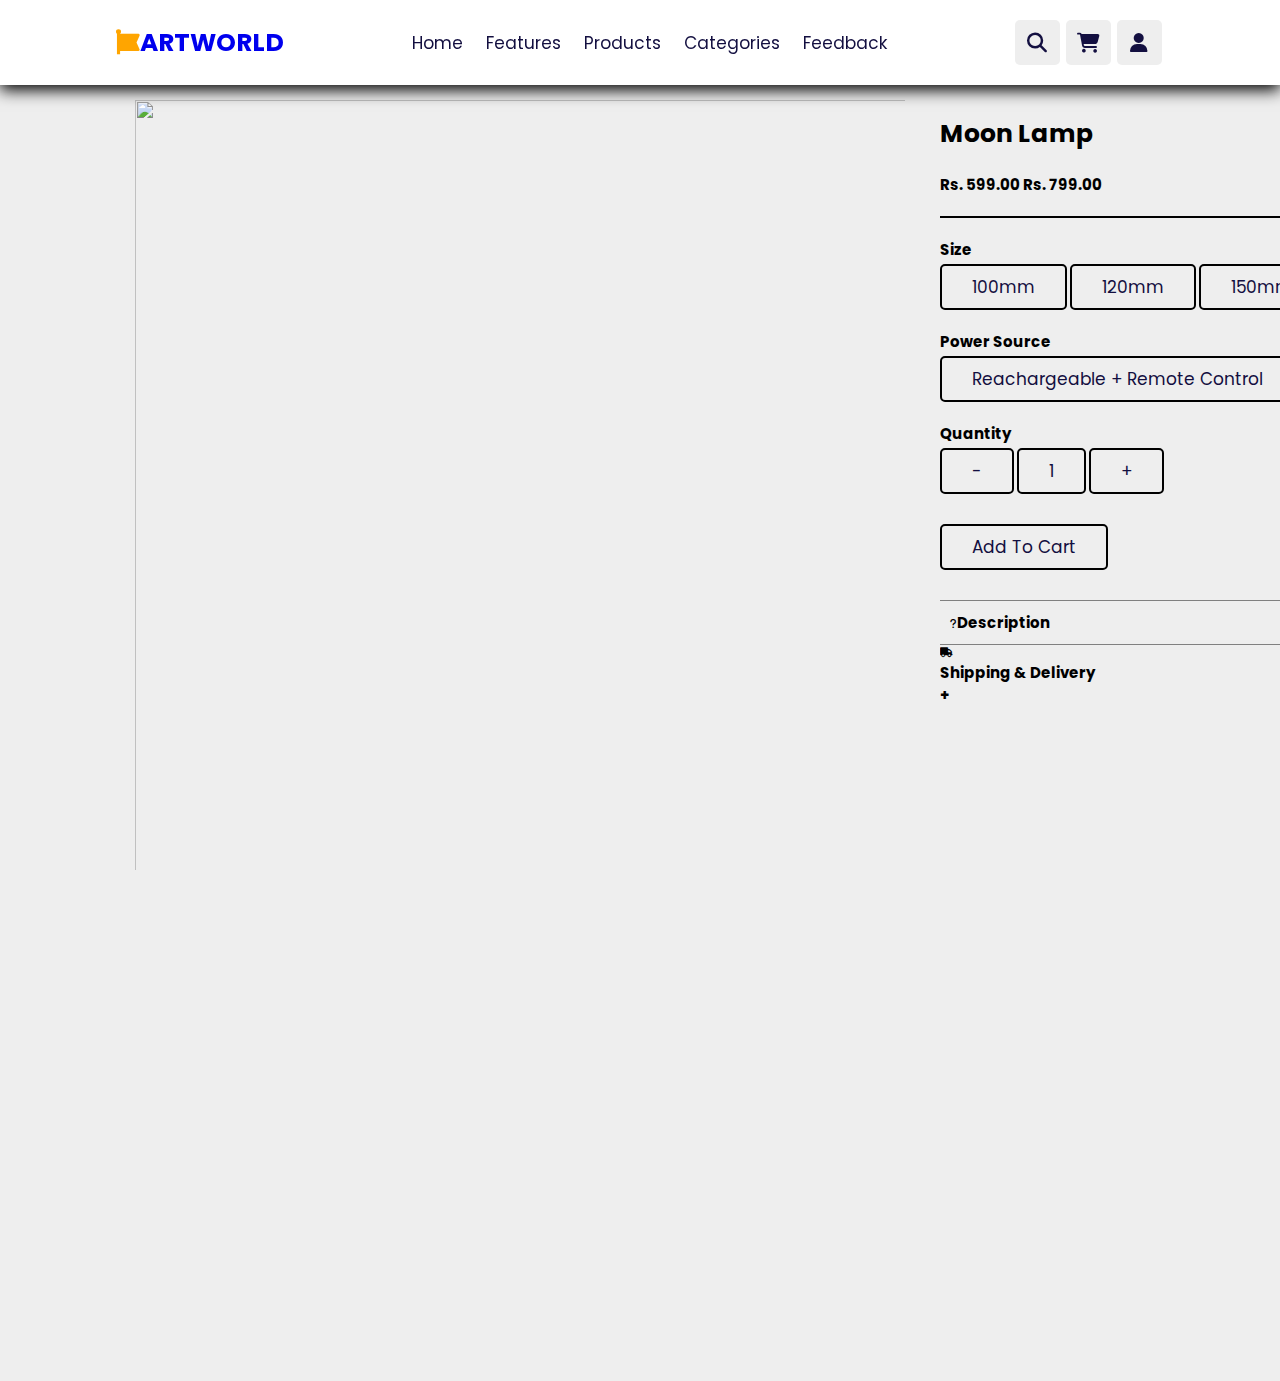
==== readMore.html @ 491983cc "update" ====
<!DOCTYPE html>
<html lang="en">

<head>
    <meta charset="UTF-8">
    <meta name="viewport" content="width=device-width, initial-scale=1.0">
    <link rel="stylesheet" href="//cdnjs.cloudflare.com/ajax/libs/font-awesome/6.5.2/css/all.min.css">
    <link rel="stylesheet" href="https://cdn.jsdelivr.net/npm/swiper@11/swiper-bundle.min.css" />
    <link rel="stylesheet" href="style.css">
    <link rel="stylesheet" href="readMore.css">
    <link rel="icon" href="./assets/artworld.png">
    <title>ArtWorld</title>
</head>

<body>
    <!-- header section -->
    <header class="header">
        <a href="#" class="logo"><i class="fa-solid fa-font-awesome"></i>ARTWORLD</a>

        <nav class="navbar">
            <a href="./index.html">Home</a>
            <a href="#features">Features</a>
            <a href="#products">Products</a>
            <a href="#categories">Categories</a>
            <a href="#feedback">Feedback</a>
        </nav>

        <div class="icons">
            <div class="fa fa-bars" id="menu-btn"></div>
            <div class="fa fa-search" id="search-btn"></div>
            <div class="fa fa-shopping-cart" id="cart-btn"></div>
            <div class="fa fa-user" id="login-btn"></div>
        </div>

        <form action="" class="search-form">
            <input type="search" id="search-box" placeholder="search here">
            <label for="search-box" class="fa fa-search"></label>
        </form>

        <div class="shopping-cart">
            <div class="box">
                <i class="fa fa-trash"></i>
                <img src="./assets/new22.png" alt="">
                <div class="content">
                    <h3>Lamp</h3>
                    <span class="price">1100rs</span>
                    <span class="quantity">Qty : 1</span>
                </div>
            </div>

            <div class="box">
                <i class="fa fa-trash"></i>
                <img src="./assets/new33.png" alt="">
                <div class="content">
                    <h3>Lamp</h3>
                    <span class="price">1100rs</span>
                    <span class="quantity">Qty : 1</span>
                </div>
            </div>

            <div class="box">
                <i class="fa fa-trash"></i>
                <img src="./assets/new44.png" alt="">
                <div class="content">
                    <h3>Lamp</h3>
                    <span class="price">1100rs</span>
                    <span class="quantity">Qty : 1</span>
                </div>
            </div>

            <div class="total"> total : 3434rs </div>
            <a href="#" class="btn">Cheakout</a>
        </div>

        <form action="#" class="login-form">
            <h3>Login Now</h3>
            <input type="text" placeholder="your email" class="box">
            <input type="password" placeholder="your password" class="box">

            <p>Forget your password? <a href="#">Click Here</a></p>
            <p>Don't Have An Account? <a href="#">Create Now</a></p>

            <input type="submit" value="Login Now" class="btn">
        </form>

    </header>

    <!-- detail section -->

    <div class="container">
        <div class="image-container">
            <div class="images">
                <img src="./assets/feature1.png" alt="">
                <img src="./assets/readmoreImages/lamp.png" alt="">
                <img src="./assets/readmoreImages/image2.png" alt="">
                <img src="./assets/readmoreImages/image3.png" alt="">
            </div>
        </div>

        <div class="detail">

            <h1 class="title">Moon Lamp</h1>

            <div class="price">
                <h2>Rs. 599.00 <span>Rs. 799.00</span></h2>
            </div>
            
            <hr style="border: 1px solid black; margin-bottom: 2rem">

            <div class="size">
                <h2>Size</h2>
                <a href="#" class="btn">100mm</a>
                <a href="#" class="btn">120mm</a>
                <a href="#" class="btn">150mm</a>
            </div>

            <div class="power">
                <h2>Power Source</h2>
                <a href="#" class="btn">Reachargeable + Remote Control</a>
            </div>

            <div class="quantity">
                <h2>Quantity</h2>
                <a href="#" class="btn">-</a>
                <a href="#" class="btn">1</a>
                <a href="#" class="btn">+</a>
            </div>

            <a href="#" class="btn">Add to Cart</a>

            <div class="dis">
                <div class="description">
                    <div><i class="fa-solid fa-question"></i> <h2>Description</h2></div>
                     <h2>+</h2>
                </div>
                <div class="Shipping">
                    <div><i class="fa-solid fa-truck"></i> <h2>Shipping & Delivery</h2></div>
                    <h2>+</h2>
                </div>
            </div>

        </div>
    </div>
</body>
---- style.css ----
@import url("https://fonts.googleapis.com/css2?family=Poppins:wght@300;400;500;600&display=swap");

:root{
    --green: orangered;
    --black: #130f40;
    --light-color: #666;

    --box-shadow: 0 .5rem 1.5rem rgba(0,0,0.1);
    --outline: .1rem solid rgba(0,0,0.1);
}

*{
    font-family: "Poppins", sans-serif;
    margin: 0;
    padding: 0;
    box-sizing: border-box;
    outline: none;
    border: none;
    text-decoration: none;
    text-transform: capitalize;
    transition: all .2s linear;
}

html{
    font-size: 62.5%;
    overflow: auto;
    overflow-x: hidden;
    scroll-behavior: smooth;
    scroll-padding-top: 7rem;

}

body{
    background: #eee;
}

.btn{
    border: 2px solid black;
    margin-top: 1rem;
    display: inline-block;
    padding: .8rem 3rem;
    font-size: 1.7rem;
    border-radius: .5rem;
    color: var(--black);
    cursor: pointer;
    background: none;
}

.btn:hover{
    background: var(--green);
    color: white;
}

.header{
    position: sticky;
    top: 0;
    left: 0;
    right: 0;
    z-index: 1000;
    display: flex;
    align-items: center;
    justify-content: space-between;
    padding: 2rem 9%;
    background: #fff;
    box-shadow: var(--box-shadow);
}

.header .logo{
    font-size: 2.5rem;
    font-weight: bolder;
}

.header .logo i{
    color: orange;
}


.header .navbar a{
    font-size: 1.7rem;
    margin: 0 1rem;
    color: var(--black);
}

.header .navbar a:hover{
    color: var(--green);
}

.header .icons div{
    background: #eee;
    color: var(--black);
    height: 4.5rem;
    width: 4.5rem;
    line-height: 4.5rem;
    border-radius: .5rem;
    font-size: 2rem;
    margin-right: .3rem;
    text-align: center;
    transition: .3s;
}

.header .icons div:hover{
    background: var(--green);
    color: white;
    cursor: pointer;
}

#menu-btn{
    display: none;
}

.header .navbar:active{
    right: 2rem;
    transition: .4s linear;
}
.header .search-form{
    position: absolute;
    top: 110%;
    right: -110%;
    width: 50rem;
    height: 5rem;
    background: white;
    border-radius: .5rem;
    overflow: hidden;
    display: flex;
    align-items: center;
    box-shadow: var(--box-shadow);
}

.header .search-form.active{
    right: 2rem;
    transition: .4s linear;
}

.header .search-form input{
    height: 100%;
    width: 100%;
    background: none;
    text-transform: none;
    font-size: 1.6rem;
    color: var(--black);
    padding: 0 1.5rem;
}

.header .search-form label{
    font-size: 2.2rem;
    padding-right: 1.5rem;
    color: var(--black);
    cursor: pointer;
}

.header .search-form label:hover{
    color: var(--green);
}

.header .cart{
    border: 2px solid black;
    height: 20rem;
    width: 15rem;
    position: absolute;
    top: -120%;
    right: 2rem;
    background: white;
    border-radius: .5rem;
    box-shadow: var(--box-shadow);
}

.header .cart.active{
    top: 12%;
    transition: .4s linear;
}

.header .shopping-cart{
    /* height: 32rem; */
    width: 30rem;
    position: absolute;
    top: 110%;
    right: -110%;
    padding: 1rem;
    border-radius: .5rem;
    box-shadow: var(--box-shadow);
    background: white;
}

.header .shopping-cart.active{
    right: 2rem;
    transition: .4s linear;
}


.header .shopping-cart .box{
    display: flex;
    align-items: center;
    gap: 1rem;
    position: relative;
    margin: 1rem 0;
    padding: 1rem 0;
}

.header .shopping-cart .box img{
    height: 5rem;
}

.header .shopping-cart .box .fa-trash{
    font-size: 2rem;
    position: absolute;
    top: 45%;
    right: 2rem;
    cursor: pointer;
    color: var(--light-color);
    transform: translateY(-40%);
}

.header .shopping-cart .box .fa-trash:hover{
    color: var(--green);
}

.header .shopping-cart .box .content h3{
    color: var(--black);
    font-size: 1.7rem;
    padding-bottom: 1rem;
}


.header .shopping-cart .box .content span{
    color: var(--light-color);
    font-size: 1.6rem;
}

.header .shopping-cart .box .content .quantity{
    padding-left: 1rem;
}

.header .shopping-cart .total{
    font-size: 2.5rem;
    padding: 1rem 0;
    color: var(--black);
}

.header .shopping-cart .btn{
    display: block;
    text-align: center;
    margin: 1rem 0;
}

.login-form{
    width: 32rem;
    position: absolute;
    top: 110%;
    right: -110%;
    box-shadow: var(--box-shadow);
    padding: 2rem;
    border-radius: .5rem;
    background: #fff;
    text-align: center;
}

.login-form.active{
    right: 2rem;
    transition: .4s linear;
}

.login-form h3{
    font-size: 2.5rem;
    text-transform: uppercase;
    color: var(--black);
}

.login-form .box{
    width: 100%;
    margin: .7rem 0;
    background: #eee;
    border-radius: .5rem;
    padding: 1rem;
    font-size: 1.6rem;
    color: var(--black);
    text-transform: none;
}

.login-form p{
    font-size: 1.5rem;
    padding: .5rem 0;
    color: var(--light-color);
}

.login-form p a{
    color: var(--green);
    text-decoration: underline;
}


/* home section */

section{
    padding: 2rem 9%;
}

.home{
    /* margin-top: 15px; */
    display: flex;
    justify-content: center;
    background: url(./assets/banner.png) no-repeat;
    background-size: cover;
    background-position: center;
    padding-top: 17rem;
    padding-bottom: 10rem;
}

.home .content{
    text-align: center;
    width: 80rem;
}

.home .content h3{
    color: var(--black);
    font-size: 2.5rem;
}

.home .content p{
    font-size: 1.7rem;
    padding:  1rem 0;
    line-height: 1.8;
}

/* features section */

.heading{
    font-size: 3.5rem;
    text-align: center;
    padding-top: 2rem 0;
    padding-bottom: 3rem;
    color: var(--black);

}

.heading span{
    background: var(--green);
    color: #fff;
    display: inline-block;
    padding: .5rem 3rem;
    clip-path: polygon(100%0%, 93%50%, 100%99%, 0%100%, 7%50%, 0%0%);
}

.features .box-container{
     display: grid;
     grid-template-columns: repeat(auto-fit, minmax(30rem, 1fr));
     gap: 1.5rem;

}

.features .box-container .box{
    padding: 3rem 2rem;
    background: #fff;
    outline: var(--outline);
    outline-offset: -1rem;
    text-align: center;
    box-shadow: var(--box-shadow);
}

.features .box-container .box img{
    height: 200px;
    width: 200px;
}

.features .box-container .box:hover{
    box-shadow: 2px 2px 10px 4px var(--green);
    transform: scale(1.02);
}

.features .box-container .box h3{
    font-size: 2.5rem;
    line-height: 1.8rem;
    color: var(--black);
}

.features .box-container .box p{
    font-size: 1.5rem;
    line-height: 1.8rem;
    color: var(--light-color);
    padding: 1rem 0;
}


/* Product Section */

.products .product-slider{
    
    padding: 1rem;
}

.products .products-slider:first-child{
    margin-bottom: 2rem;
}

.products .product-slider .box{
    
    background: white;
    border-radius: .5rem;
    text-align: center;
    padding: 3rem 2rem;
    outline-offset: -1rem;
    outline: var(--outline);
    box-shadow: var(--box-shadow);
    transition: .2s linear;
}

.products .product-slider .box:hover{
    box-shadow: 2px 2px 10px 4px var(--green);
}

.products .product-slider .box img{
    height: 20rem;
}

.products .product-slider .box h1{
    font-size: 2.5rem;
    color: var(--black);
}

.products .product-slider .box .price{
    font-size: 2rem;
    color: var(--light-color);
    padding: .5rem 0;
}


/* Product Categories Section */

.heading{
    font-size: 3.5rem;
    text-align: center;
    padding-top: 2rem 0;
    padding-bottom: 3rem;
    color: var(--black);

}

.heading span{
    background: var(--green);
    color: #fff;
    display: inline-block;
    padding: .5rem 3rem;
    clip-path: polygon(100%0%, 93%50%, 100%99%, 0%100%, 7%50%, 0%0%);
}

.categories .box-container{
     display: grid;
     grid-template-columns: repeat(auto-fit, minmax(30rem, 1fr));
     gap: 1.5rem;

}

.categories .box-container .box{
    padding: 3rem 2rem;
    background: #fff;
    outline: var(--outline);
    outline-offset: -1rem;
    text-align: center;
    box-shadow: var(--box-shadow);
}

.categories .box-container .box img{
    height: 200px;
    width: 200px;
    padding: 2rem;
}

.categories .box-container .box:hover{
    box-shadow: 2px 2px 10px 4px var(--green);
    transform: scale(1.02);
}

.categories .box-container .box h3{
    font-size: 2.5rem;
    line-height: 1.8rem;
    color: var(--black);
}

.categories .box-container .box p{
    font-size: 1.5rem;
    line-height: 1.8rem;
    color: var(--light-color);
    padding: 1rem 0;
}

/* feedback section */

.feedback-section{
    /* border: 2px solid black; */
   padding: 3rem;
    
}



.feedback-section .feedback{
    position: relative;
    left: 33%;
    font-size: 2rem;
    display: flex;
    flex-direction: column;
    width: 50rem;
    align-items: center;
    box-shadow: var(--box-shadow);
    padding: 2rem;
    border-radius: .5rem;
    background: #fff;
    /* text-align: center; */
}

.feedback input{
    width: 30rem;
    border: 2px solid gainsboro;
    padding: 2rem;
}

.feedback .btn{
    width: 20rem;
}




/* footer section */

.footer-section {
    background: white;
}

.footer{
    display: flex;
    justify-content: space-between;
}

.footer div{
    padding: 2rem;
}

.footer .social h1 {
    padding-left: 0;
    font-size: 2.5rem;
    color: var(--black);
}

.footer .social i{
    display: inline-block;
    font-size: 2.5rem;
    color: var(--green);
}

.footer .social p{
    font-size: 1.5rem;
    color: var(--light-color);
    line-height: 2.5rem;
    padding-top: 2rem;
}

.footer .social .icon{
    display: flex;
    gap: 1rem;
    justify-content: space-evenly;
    padding-left: 0;
}

.footer .social .icon div{
    background: #eee;
    color: var(--black);
    /* height: 5rem;
    width: 5rem; */
    line-height: 4.5rem;
    border-radius: .5rem;
    font-size: 3rem;
    /* margin-right: .3rem; */
    text-align: center;
    transition: .3s;
}

.footer .social .icon div:hover{
    background: var(--green);
    color: white;
    cursor: pointer;
    transform: translateX(3px);
}

.footer .contact h1{
    font-size: 2.5rem;
    color: var(--black);
}

.footer .contact i{
    font-size: 1.5rem;
    color: var(--green);
    line-height: 3.5rem;
}

.footer .contact p{
    display: inline;
    font-size: 1.5rem;
    color: var(--light-color);
    padding: 1.5rem;
}

.footer .contact p:hover{
    text-decoration: underline;
    cursor: pointer;
    transform: translateX(3px);
}



.footer .quik-link h1{
    font-size: 2.5rem;
    color: var(--black);
}

.footer .quik-link i{
    font-size: 1.5rem;
    color: var(--green);
    line-height: 3.5rem;
}

.footer .quik-link a{
    font-size: 1.5rem;
    color: var(--light-color);
    padding: 1.5rem;
}

.footer .quik-link a:hover{
    text-decoration: underline;
    transform: translateX(3px);
}


hr{
    border: 1.5px solid rgb(235, 229, 229);
    /* font-size: 2rem;  */
}

h1{
    padding-top: 3rem;
    text-align: center;
    font-size: 2rem;
}

h1 span{
    color: var(--green);
}










/* media quaries  */
@media screen and (max-width: 991px) {
    html{
        font-size: 55%; 
    }

    .header{
        padding: 2rem;
        z-index: 100;
    }

    section{
        padding: 2rem;
    }
    .footer{
        display: flex;
        flex-wrap: wrap;
        justify-content: space-between;
    }
}

@media screen and (max-width: 768px) {
    html{
        font-size: 55%;
    }

    .header .search-form{
        width: 90%;
    }

    .header .navbar{
        position: absolute;
        top: 12.5%;
        right: -110%;
        width: 30rem;
        box-shadow: var(--box-shadow);
        border-radius: .5rem;
        background: #fff;
    }

    .header .navbar.active{
        right: 2rem;
        transition: .4s linear;
    }

    #menu-btn{
        display: inline-block;
    }

    .header .navbar a{
        font-size: 2rem;
        margin: 2rem 2.5rem;
        top: 110%;
        display: block;
    }

    .footer{
        display: flex;
        flex-wrap: wrap;
        justify-content: space-between;
    }
}

@media screen and (max-width: 450px) {
    html{
        font-size: 50%;
        
    }

    .heading{
        font-size: 2.5rem;
    }

    .footer{
        display: flex;
        flex-wrap: wrap;
        justify-content: space-between;
    }
}
---- readMore.css ----
@import url("https://fonts.googleapis.com/css2?family=Poppins:wght@300;400;500;600&display=swap");

:root {
    --green: orangered;
    --black: #130f40;
    --light-color: #666;

    --box-shadow: 0 .5rem 1.5rem rgba(0, 0, 0.1);
    --outline: .1rem solid rgba(0, 0, 0.1);
}

* {
    font-family: "Poppins", sans-serif;
    margin: 0;
    padding: 0;
    box-sizing: border-box;
    outline: none;
    border: none;
    text-decoration: none;
    text-transform: capitalize;
    transition: all .2s linear;
}

html {
    font-size: 62.5%;
    overflow: auto;
    overflow-x: hidden;
    scroll-behavior: smooth;
    scroll-padding-top: 7rem;

}

body {
    background: #eee;
}


/* details section */

.container{
    display: flex;
    padding-left: 12rem;
    gap: 2rem;
    /* position: absolute;
    left: 20%; */
    height: 1296px;
    width: 1748px;

}

.container .images{
    display: flex;
    flex-direction: column;
    overflow: scroll;
    overflow-x: hidden;
    scroll-behavior: smooth;
    scrollbar-width: none;
    height: 80rem;
    width: 80rem;

}


.container .images img{
    height: 80rem;
    width: 80rem;
    padding: 1.5rem;
}

.detail{
    overflow: hidden;
}

.detail .title{
    font-size: 2.5rem;
    text-align: left;
    margin: 0 0 20px;
}

.detail .price{
    font-size: 1rem;
    display: block;
    margin: 0 0 20px;
}

.detail .size{
    font-size: 1rem;
    margin: 0 0 20px;
}

.detail .size .btn{
    margin-top: 3px;
}

.detail .power{
    margin: 0 0 20px;
}

.detail .power .btn{
    margin-top: 3px;
}

.detail .quantity{
    margin: 0 0 20px;
}

.detail .quantity .btn{
    margin-top: 3px;
}

.detail .dis{
    display: flex;
    flex-direction: column;
}



.detail .dis .description{
    display: flex;
    justify-content: space-between;
    border-top: 1px solid gray;
    border-bottom: 1px solid gray;
    align-items: center;
    padding: 1rem;
    margin-top: 30px;
}


.detail .dis .description div{
    display: flex;
    align-items: center;
}

.detail .dis .shipping{
    display: flex;
    justify-content: space-between;
    border-top: 1px solid gray;
    border-bottom: 1px solid gray;
    align-items: center;
    padding: 1rem;
}

.detail .dis .shipping div{
    display: flex;
    align-items: center;
}
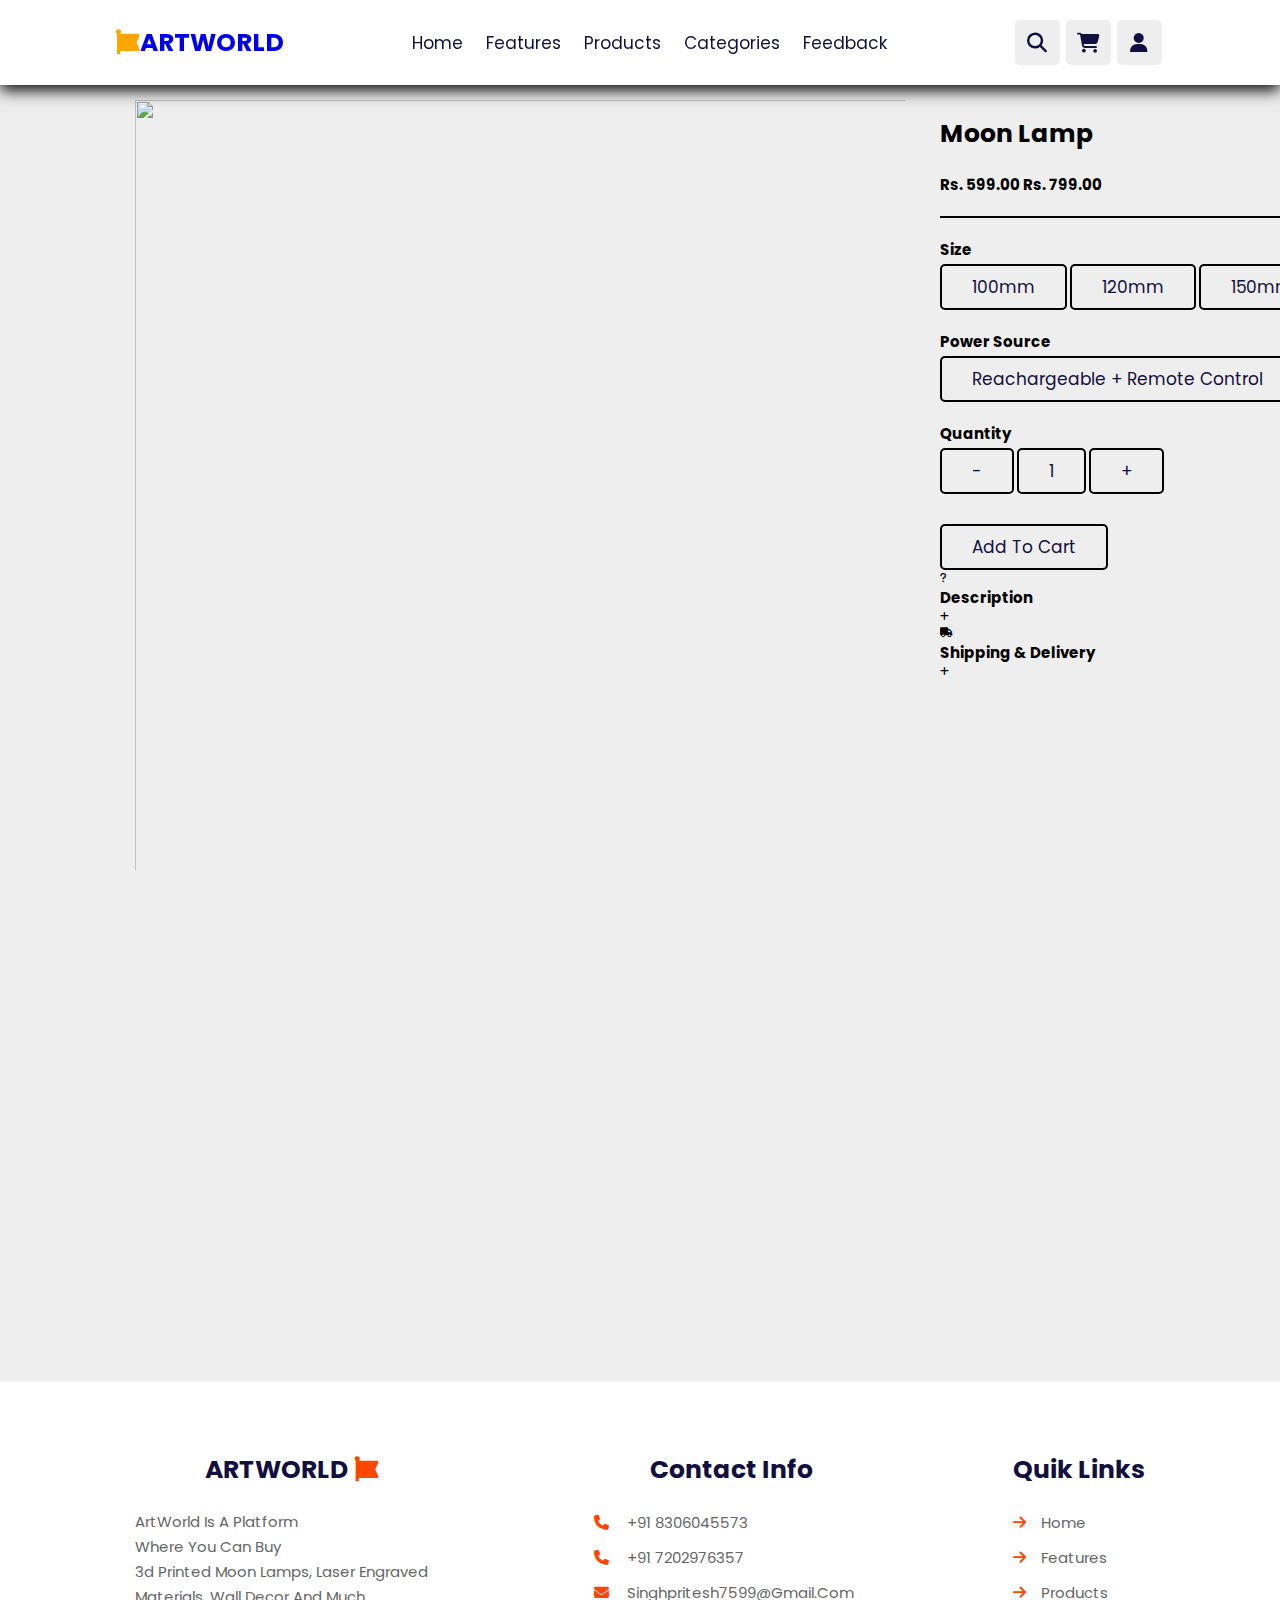
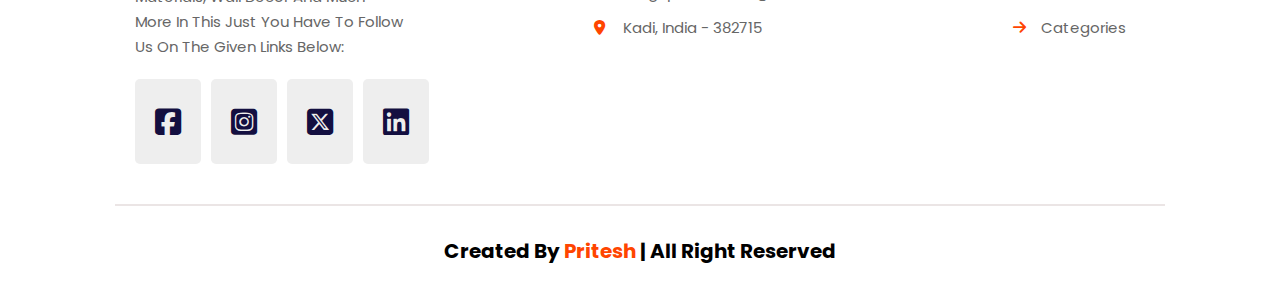
==== commit 551f7ac9: "update" ====
--- a/readMore.html
+++ b/readMore.html
@@ -6,8 +6,8 @@
     <meta name="viewport" content="width=device-width, initial-scale=1.0">
     <link rel="stylesheet" href="//cdnjs.cloudflare.com/ajax/libs/font-awesome/6.5.2/css/all.min.css">
     <link rel="stylesheet" href="https://cdn.jsdelivr.net/npm/swiper@11/swiper-bundle.min.css" />
+    <link rel="stylesheet" href="readMore.css">
     <link rel="stylesheet" href="style.css">
-    <link rel="stylesheet" href="readMore.css">
     <link rel="icon" href="./assets/artworld.png">
     <title>ArtWorld</title>
 </head>
@@ -88,6 +88,7 @@
     <!-- detail section -->
 
     <div class="container">
+
         <div class="image-container">
             <div class="images">
                 <img src="./assets/feature1.png" alt="">
@@ -104,7 +105,7 @@
             <div class="price">
                 <h2>Rs. 599.00 <span>Rs. 799.00</span></h2>
             </div>
-            
+
             <hr style="border: 1px solid black; margin-bottom: 2rem">
 
             <div class="size">
@@ -128,17 +129,83 @@
 
             <a href="#" class="btn">Add to Cart</a>
 
-            <div class="dis">
+            <div class="box">
                 <div class="description">
-                    <div><i class="fa-solid fa-question"></i> <h2>Description</h2></div>
-                     <h2>+</h2>
-                </div>
-                <div class="Shipping">
-                    <div><i class="fa-solid fa-truck"></i> <h2>Shipping & Delivery</h2></div>
-                    <h2>+</h2>
+                    <div class="que"> <i class="fa-solid fa-question"></i>
+                        <h2>Description</h2>
+                    </div>
+                    <i class="fa-solid fa-plus"></i>
+                    <div class="ans">
+                        <!-- <p>
+                            Specifications:
+
+                        USB Operated / Rechargeable: Moon Lamps
+                        Color Changing: 5 Different Color - Changing Modes With A Touch Sensor. It Changes To 5
+                        Different Colors Which Include Warm White, Red, Blue, Green And Purple.
+                        This Stunning Lunar Moon Lamp Is Perfect To Brighten Up Your Room Or Living Space And To Lend A
+                        Cozy Vibe. It's Natural Radiance Perfectly Captures The Essence Of Moonlight. It Would Be A
+                        Perfect Addition To Any Room Of Your House As A Reading Light Or A Mood Lamp. It Comes In 3
+                        Different Variations. It Makes A Perfect And Charming Gift To Express Your Love. By Restoring
+                        The Real Appearance Of The Moon, It Also Makes A Great Home Décor Accessory. The Moon Lamp Works
+                        For Long Hours After It Is Fully Charged. It Is Made Of Environment-Friendly And Non-Toxic
+                        Material Making It Safe. The Light Won't Flicker Or Hurt The Eyes. Whether You Plan A Romantic
+                        Dinner Or Just Get It For Your Child's Bedroom, It Is Perfect For Adding A Charm To Anything.
+                        </p> -->
+                        
+                    </div>
+                </div>
+                <div class="deli">
+                    <div class="que"><i class="fa-solid fa-truck"></i>
+                        <h2>Shipping & Delivery</h2>
+                    </div>
+                    <i class="fa-solid fa-plus"></i>
                 </div>
             </div>
 
         </div>
     </div>
+
+
+    <!-- Footer -->
+    <section class="footer-section">
+        <div class="footer">
+            <div class="social">
+                <h1>ARTWORLD <i class="fa-solid fa-font-awesome"></i></h1>
+                <p>ArtWorld is a Platform <br>where you can buy <br>3d printed moon lamps, laser engraved <br>materials,
+                    wall decor and much <br>more in this just you have to follow <br>us on the given links below:
+                </p>
+                <div class="icon">
+                    <div class="fa-brands fa-square-facebook"></div>
+                    <div class="fa-brands fa-square-instagram"></div>
+                    <div class="fa-brands fa-square-x-twitter"></div>
+                    <div class="fa-brands fa-linkedin"></div>
+                </div>
+            </div>
+
+            <div class="contact">
+                <h1>Contact Info</h1> <br>
+                <i class="fa-solid fa-phone"></i>
+                <p>+91 8306045573</p> <br>
+                <i class="fa-solid fa-phone"></i>
+                <p>+91 7202976357</p> <br>
+                <i class="fa-solid fa-envelope"></i>
+                <p>singhpritesh7599@gmail.com</p><br>
+                <i class="fa-solid fa-location-dot"></i>
+                <p>Kadi, India - 382715</p> <br>
+            </div>
+
+            <div class="quik-link">
+                <h1>Quik Links</h1> <br>
+                <i class="fa-solid fa-arrow-right"></i><a href="#home">Home</a> <br>
+                <i class="fa-solid fa-arrow-right"></i><a href="#features">Features</a> <br>
+                <i class="fa-solid fa-arrow-right"></i><a href="#products">Products</a> <br>
+                <i class="fa-solid fa-arrow-right"></i><a href="#categories">Categories</a> <br>
+            </div>
+
+
+        </div>
+        <hr>
+        <h1>Created By <span>Pritesh</span> | All Right Reserved</h1>
+
+    </section>
 </body>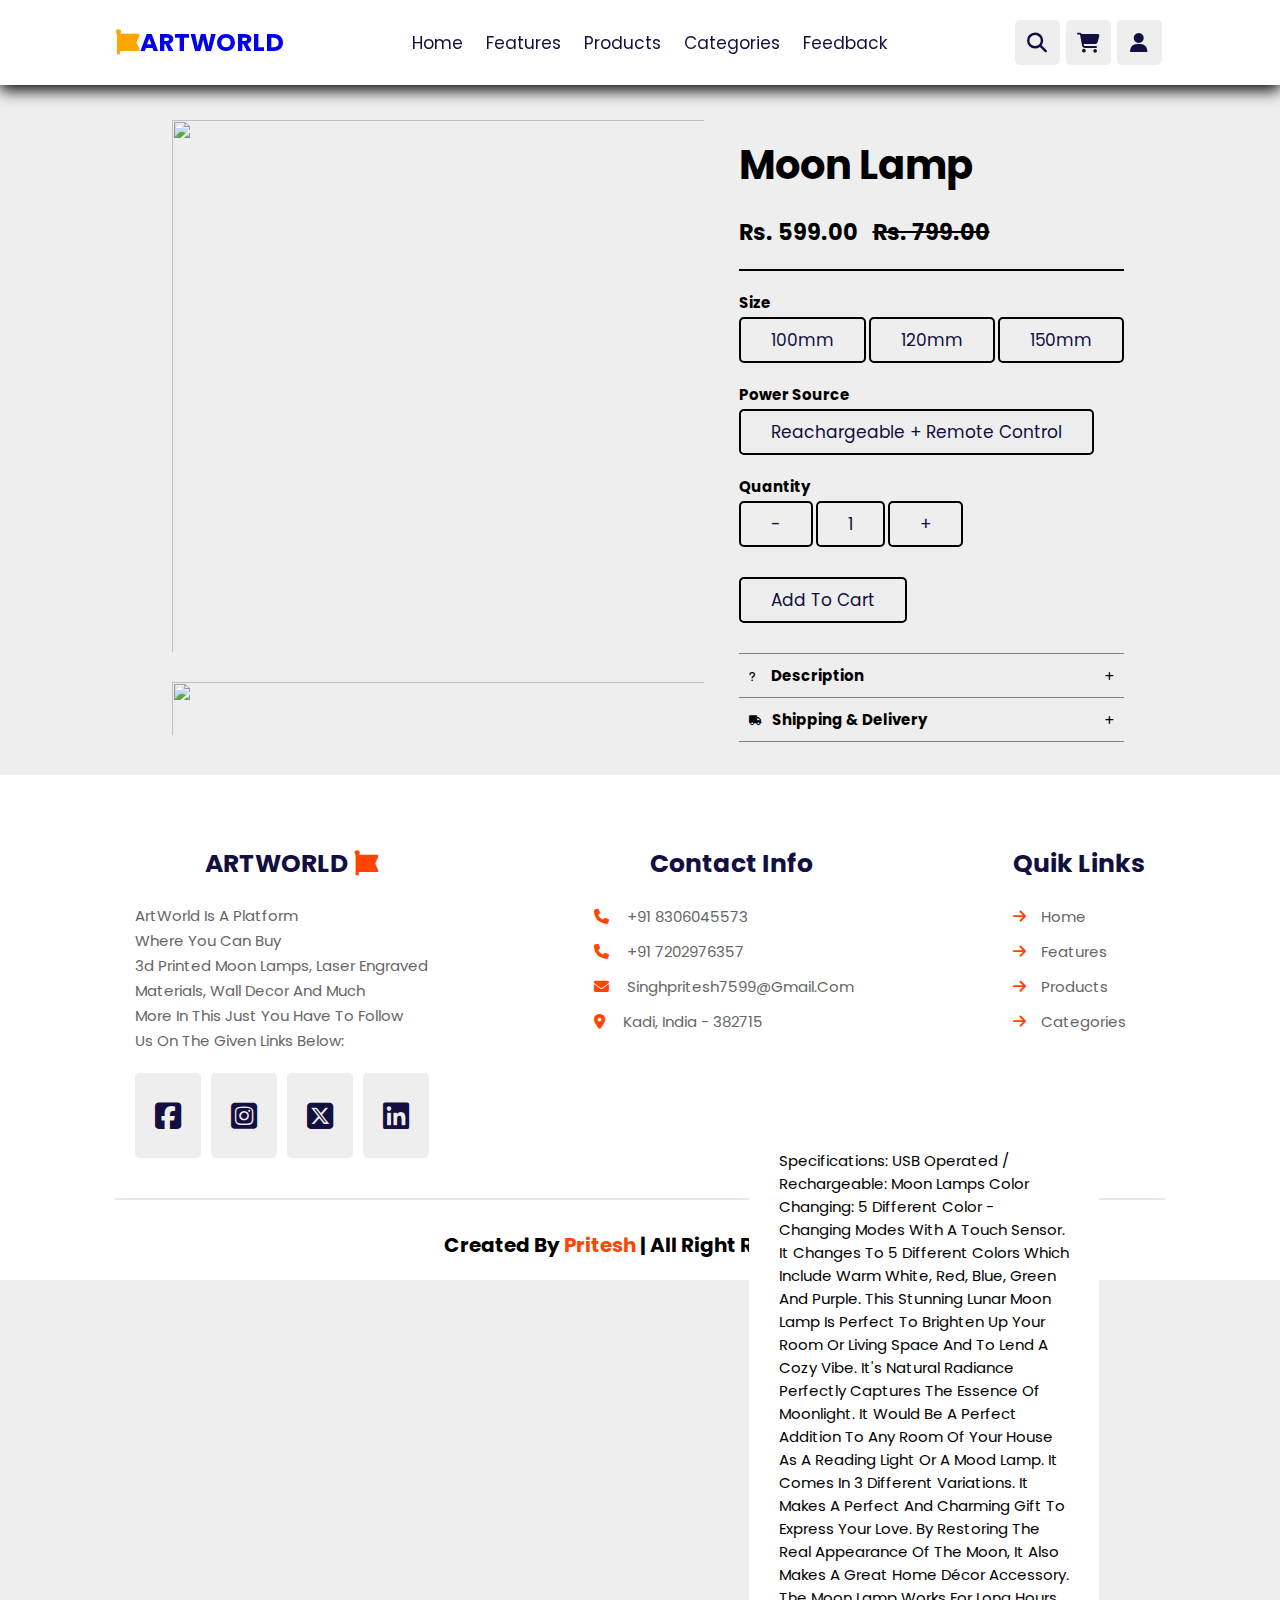
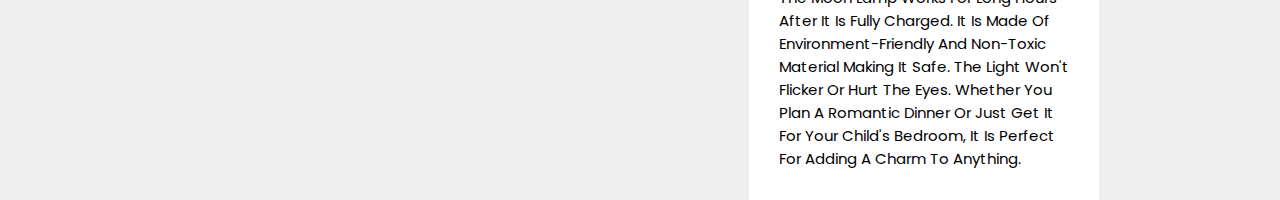
==== commit d60ff457: "update" ====
--- a/readMore.html
+++ b/readMore.html
@@ -6,8 +6,8 @@
     <meta name="viewport" content="width=device-width, initial-scale=1.0">
     <link rel="stylesheet" href="//cdnjs.cloudflare.com/ajax/libs/font-awesome/6.5.2/css/all.min.css">
     <link rel="stylesheet" href="https://cdn.jsdelivr.net/npm/swiper@11/swiper-bundle.min.css" />
+    <link rel="stylesheet" href="style.css">
     <link rel="stylesheet" href="readMore.css">
-    <link rel="stylesheet" href="style.css">
     <link rel="icon" href="./assets/artworld.png">
     <title>ArtWorld</title>
 </head>
@@ -130,13 +130,13 @@
             <a href="#" class="btn">Add to Cart</a>
 
             <div class="box">
-                <div class="description">
+                <div class="description" id="description">
                     <div class="que"> <i class="fa-solid fa-question"></i>
                         <h2>Description</h2>
                     </div>
-                    <i class="fa-solid fa-plus"></i>
-                    <div class="ans">
-                        <!-- <p>
+                    <i class="fa-solid fa-plus" id="icon"></i>
+                    <div class="ans" id="ans">
+                        <p>
                             Specifications:
 
                         USB Operated / Rechargeable: Moon Lamps
@@ -150,7 +150,7 @@
                         For Long Hours After It Is Fully Charged. It Is Made Of Environment-Friendly And Non-Toxic
                         Material Making It Safe. The Light Won't Flicker Or Hurt The Eyes. Whether You Plan A Romantic
                         Dinner Or Just Get It For Your Child's Bedroom, It Is Perfect For Adding A Charm To Anything.
-                        </p> -->
+                        </p>
                         
                     </div>
                 </div>
@@ -208,4 +208,8 @@
         <h1>Created By <span>Pritesh</span> | All Right Reserved</h1>
 
     </section>
+
+    <script src="https://cdn.jsdelivr.net/npm/swiper@11/swiper-bundle.min.js"></script>
+
+    <script src="app.js"></script>
 </body>--- a/readMore.css
+++ b/readMore.css
@@ -34,88 +34,351 @@
     background: #eee;
 }
 
+.btn {
+    border: 2px solid black;
+    margin-top: 1rem;
+    display: inline-block;
+    padding: .8rem 3rem;
+    font-size: 1.7rem;
+    border-radius: .5rem;
+    color: var(--black);
+    cursor: pointer;
+    background: none;
+}
+
+.btn:hover {
+    background: var(--green);
+    color: white;
+}
+
+.header {
+    position: sticky;
+    top: 0;
+    left: 0;
+    right: 0;
+    z-index: 1000;
+    display: flex;
+    align-items: center;
+    justify-content: space-between;
+    padding: 2rem 9%;
+    background: #fff;
+    box-shadow: var(--box-shadow);
+}
+
+.header .logo {
+    font-size: 2.5rem;
+    font-weight: bolder;
+}
+
+.header .logo i {
+    color: orange;
+}
+
+
+.header .navbar a {
+    font-size: 1.7rem;
+    margin: 0 1rem;
+    color: var(--black);
+}
+
+.header .navbar a:hover {
+    color: var(--green);
+}
+
+.header .icons div {
+    background: #eee;
+    color: var(--black);
+    height: 4.5rem;
+    width: 4.5rem;
+    line-height: 4.5rem;
+    border-radius: .5rem;
+    font-size: 2rem;
+    margin-right: .3rem;
+    text-align: center;
+    transition: .3s;
+}
+
+.header .icons div:hover {
+    background: var(--green);
+    color: white;
+    cursor: pointer;
+}
+
+#menu-btn {
+    display: none;
+}
+
+.header .navbar:active {
+    right: 2rem;
+    transition: .4s linear;
+}
+
+.header .search-form {
+    display: none;
+    position: absolute;
+    top: -110%;
+    right: 110%;
+    width: 50rem;
+    height: 5rem;
+    background: white;
+    border-radius: .5rem;
+    overflow: hidden;
+    display: flex;
+    align-items: center;
+    box-shadow: var(--box-shadow);
+}
+
+.header .search-form.active {
+    display: block;
+    right: 2rem;
+    top: 110%;
+    transition: .4s linear;
+}
+
+.header .search-form input {
+    height: 100%;
+    width: 100%;
+    background: none;
+    text-transform: none;
+    font-size: 1.6rem;
+    color: var(--black);
+    padding: 0 1.5rem;
+}
+
+.header .search-form label {
+    font-size: 2.2rem;
+    padding-right: 1.5rem;
+    color: var(--black);
+    cursor: pointer;
+}
+
+.header .search-form label:hover {
+    color: var(--green);
+}
+
+.header .cart {
+    border: 2px solid black;
+    height: 20rem;
+    width: 15rem;
+    position: absolute;
+    top: -120%;
+    right: 2rem;
+    background: white;
+    border-radius: .5rem;
+    box-shadow: var(--box-shadow);
+}
+
+.header .cart.active {
+    top: 12%;
+    transition: .4s linear;
+}
+
+.header .shopping-cart {
+    /* height: 32rem; */
+    width: 30rem;
+    position: absolute;
+    top: -550%;
+    right: 110%;
+    padding: 1rem;
+    border-radius: .5rem;
+    box-shadow: var(--box-shadow);
+    background: white;
+}
+
+.header .shopping-cart.active {
+    right: 2rem;
+    top: 110%;
+    transition: .4s linear;
+}
+
+
+.header .shopping-cart .box {
+    display: flex;
+    align-items: center;
+    gap: 1rem;
+    position: relative;
+    margin: 1rem 0;
+    padding: 1rem 0;
+}
+
+.header .shopping-cart .box img {
+    height: 5rem;
+}
+
+.header .shopping-cart .box .fa-trash {
+    font-size: 2rem;
+    position: absolute;
+    top: 45%;
+    right: 2rem;
+    cursor: pointer;
+    color: var(--light-color);
+    transform: translateY(-40%);
+}
+
+.header .shopping-cart .box .fa-trash:hover {
+    color: var(--green);
+}
+
+.header .shopping-cart .box .content h3 {
+    color: var(--black);
+    font-size: 1.7rem;
+    padding-bottom: 1rem;
+}
+
+
+.header .shopping-cart .box .content span {
+    color: var(--light-color);
+    font-size: 1.6rem;
+}
+
+.header .shopping-cart .box .content .quantity {
+    padding-left: 1rem;
+}
+
+.header .shopping-cart .total {
+    font-size: 2.5rem;
+    padding: 1rem 0;
+    color: var(--black);
+}
+
+.header .shopping-cart .btn {
+    display: block;
+    text-align: center;
+    margin: 1rem 0;
+}
+
+.login-form {
+    width: 32rem;
+    position: absolute;
+    top: -450%;
+    right: 110%;
+    box-shadow: var(--box-shadow);
+    padding: 2rem;
+    border-radius: .5rem;
+    background: #fff;
+    text-align: center;
+}
+
+.login-form.active {
+    right: 2rem;
+    top: 110%;
+    transition: .4s linear;
+}
+
+.login-form h3 {
+    font-size: 2.5rem;
+    text-transform: uppercase;
+    color: var(--black);
+}
+
+.login-form .box {
+    width: 100%;
+    margin: .7rem 0;
+    background: #eee;
+    border-radius: .5rem;
+    padding: 1rem;
+    font-size: 1.6rem;
+    color: var(--black);
+    text-transform: none;
+}
+
+.login-form p {
+    font-size: 1.5rem;
+    padding: .5rem 0;
+    color: var(--light-color);
+}
+
+.login-form p a {
+    color: var(--green);
+    text-decoration: underline;
+}
+
 
 /* details section */
 
-.container{
-    display: flex;
-    padding-left: 12rem;
+.container {
+    margin: auto;
+    margin-top: 2rem;
+    display: flex;
+    justify-content: center;
     gap: 2rem;
-    /* position: absolute;
-    left: 20%; */
-    height: 1296px;
-    width: 1748px;
-
-}
-
-.container .images{
+    margin-bottom: 2rem;
+
+}
+
+.container .images {
     display: flex;
     flex-direction: column;
     overflow: scroll;
-    overflow-x: hidden;
     scroll-behavior: smooth;
     scrollbar-width: none;
-    height: 80rem;
-    width: 80rem;
-
-}
-
-
-.container .images img{
-    height: 80rem;
-    width: 80rem;
+    height: 630px;
+    width: 562px;
+    margin-bottom: 2rem;
+
+}
+
+
+.container .images img {
+    height: 562px;
+    width: 562px;
     padding: 1.5rem;
 }
 
-.detail{
+.detail {
     overflow: hidden;
 }
 
-.detail .title{
-    font-size: 2.5rem;
+.detail .title {
+    font-size: 4rem;
     text-align: left;
     margin: 0 0 20px;
 }
 
-.detail .price{
-    font-size: 1rem;
+.detail .price {
+    font-size: 1.5rem;
     display: block;
     margin: 0 0 20px;
 }
 
-.detail .size{
+.detail .price span {
+    padding-left: 1rem;
+    text-decoration: line-through;
+}
+
+.detail .size {
     font-size: 1rem;
     margin: 0 0 20px;
 }
 
-.detail .size .btn{
+.detail .size .btn {
     margin-top: 3px;
 }
 
-.detail .power{
+.detail .power {
     margin: 0 0 20px;
 }
 
-.detail .power .btn{
+.detail .power .btn {
     margin-top: 3px;
 }
 
-.detail .quantity{
+.detail .quantity {
     margin: 0 0 20px;
 }
 
-.detail .quantity .btn{
+.detail .quantity .btn {
     margin-top: 3px;
 }
 
-.detail .dis{
+.detail .box {
     display: flex;
     flex-direction: column;
 }
 
 
 
-.detail .dis .description{
+.detail .box .description {
     display: flex;
     justify-content: space-between;
     border-top: 1px solid gray;
@@ -125,25 +388,197 @@
     margin-top: 30px;
 }
 
-
-.detail .dis .description div{
-    display: flex;
-    align-items: center;
-}
-
-.detail .dis .shipping{
+.detail .box .description:hover {
+    cursor: pointer;
+}
+
+
+.detail .box .description div {
+    position: relative;
+    display: flex;
+    align-items: center;
+    overflow: hidden;
+
+}
+
+.detail .box .description div h2 {
+    padding-left: 1.5rem;
+}
+
+
+.detail .box .description:hover .ans{
+    bottom: 0;
+}
+
+.detail .box .description .ans {
+    width: 350px;
+    padding: 30px;
+    font-size: 15px;
+    /* height: 0;
+    display: none; */
+    position: absolute;
+    bottom: -100%;
+    /* width: 100%;
+    height: 100%; */
+    display: flex;
+    justify-content: center;
+    align-items: center;
+    background: white;
+    transition: .3s;
+}
+
+/* .detail .box .description .ans:active {
+    display: block;
+} */
+
+.detail .box .deli {
     display: flex;
     justify-content: space-between;
-    border-top: 1px solid gray;
     border-bottom: 1px solid gray;
     align-items: center;
     padding: 1rem;
 }
 
-.detail .dis .shipping div{
-    display: flex;
-    align-items: center;
-}
-
-
-
+.detail .box .deli:hover {
+    cursor: pointer;
+}
+
+.detail .box .deli div {
+    display: flex;
+    align-items: center;
+}
+
+.detail .box .deli div h2 {
+    padding-left: 1rem;
+}
+
+
+
+@media screen and (max-width: 991px) {
+    .container {
+        flex-wrap: wrap;
+    }
+
+    .container .images {
+        display: flex;
+        flex-direction: row;
+        overflow: scroll;
+        scroll-behavior: smooth;
+        scrollbar-width: none;
+        height: 515px;
+        width: 281;
+        margin-right: 2rem;
+
+    }
+}
+
+@media screen and (max-width: 768px) {
+    .container {
+        flex-wrap: wrap;
+    }
+}
+
+/* media quaries  */
+@media screen and (max-width: 991px) {
+    html {
+        font-size: 55%;
+        overflow: scroll;
+        overflow-x: hidden;
+    }
+
+    .header {
+        padding: 2rem;
+        z-index: 100;
+    }
+
+    section {
+        padding: 2rem;
+    }
+
+    .footer {
+        display: flex;
+        flex-wrap: wrap;
+        justify-content: space-between;
+    }
+
+    .feedback-section .feedback {
+        left: 25%;
+        width: 40rem;
+    }
+}
+
+@media screen and (max-width: 768px) {
+    html {
+        font-size: 55%;
+        overflow: scroll;
+        overflow-x: hidden;
+    }
+
+    .header .search-form {
+        width: 90%;
+    }
+
+    .header .navbar {
+        position: absolute;
+        top: -450%;
+        right: 110%;
+        width: 30rem;
+        box-shadow: var(--box-shadow);
+        border-radius: .5rem;
+        background: #fff;
+    }
+
+    .header .navbar.active {
+        right: 2rem;
+        top: 110%;
+        transition: .4s linear;
+    }
+
+    #menu-btn {
+        display: inline-block;
+
+    }
+
+    .header .navbar a {
+        font-size: 2rem;
+        margin: 2rem 2.5rem;
+        top: 110%;
+        display: block;
+    }
+
+    .feedback-section .feedback {
+        left: 12%;
+        width: 30rem;
+    }
+
+    .footer {
+        display: flex;
+        flex-wrap: wrap;
+        justify-content: space-between;
+    }
+}
+
+@media screen and (max-width: 450px) {
+    html {
+        font-size: 50%;
+        overflow: scroll;
+        overflow-x: hidden;
+
+    }
+
+    .heading {
+        font-size: 2.5rem;
+    }
+
+    .feedback-section .feedback {
+        left: 0;
+        width: 20rem;
+
+    }
+
+    .footer {
+        display: flex;
+        flex-wrap: wrap;
+        justify-content: space-between;
+    }
+}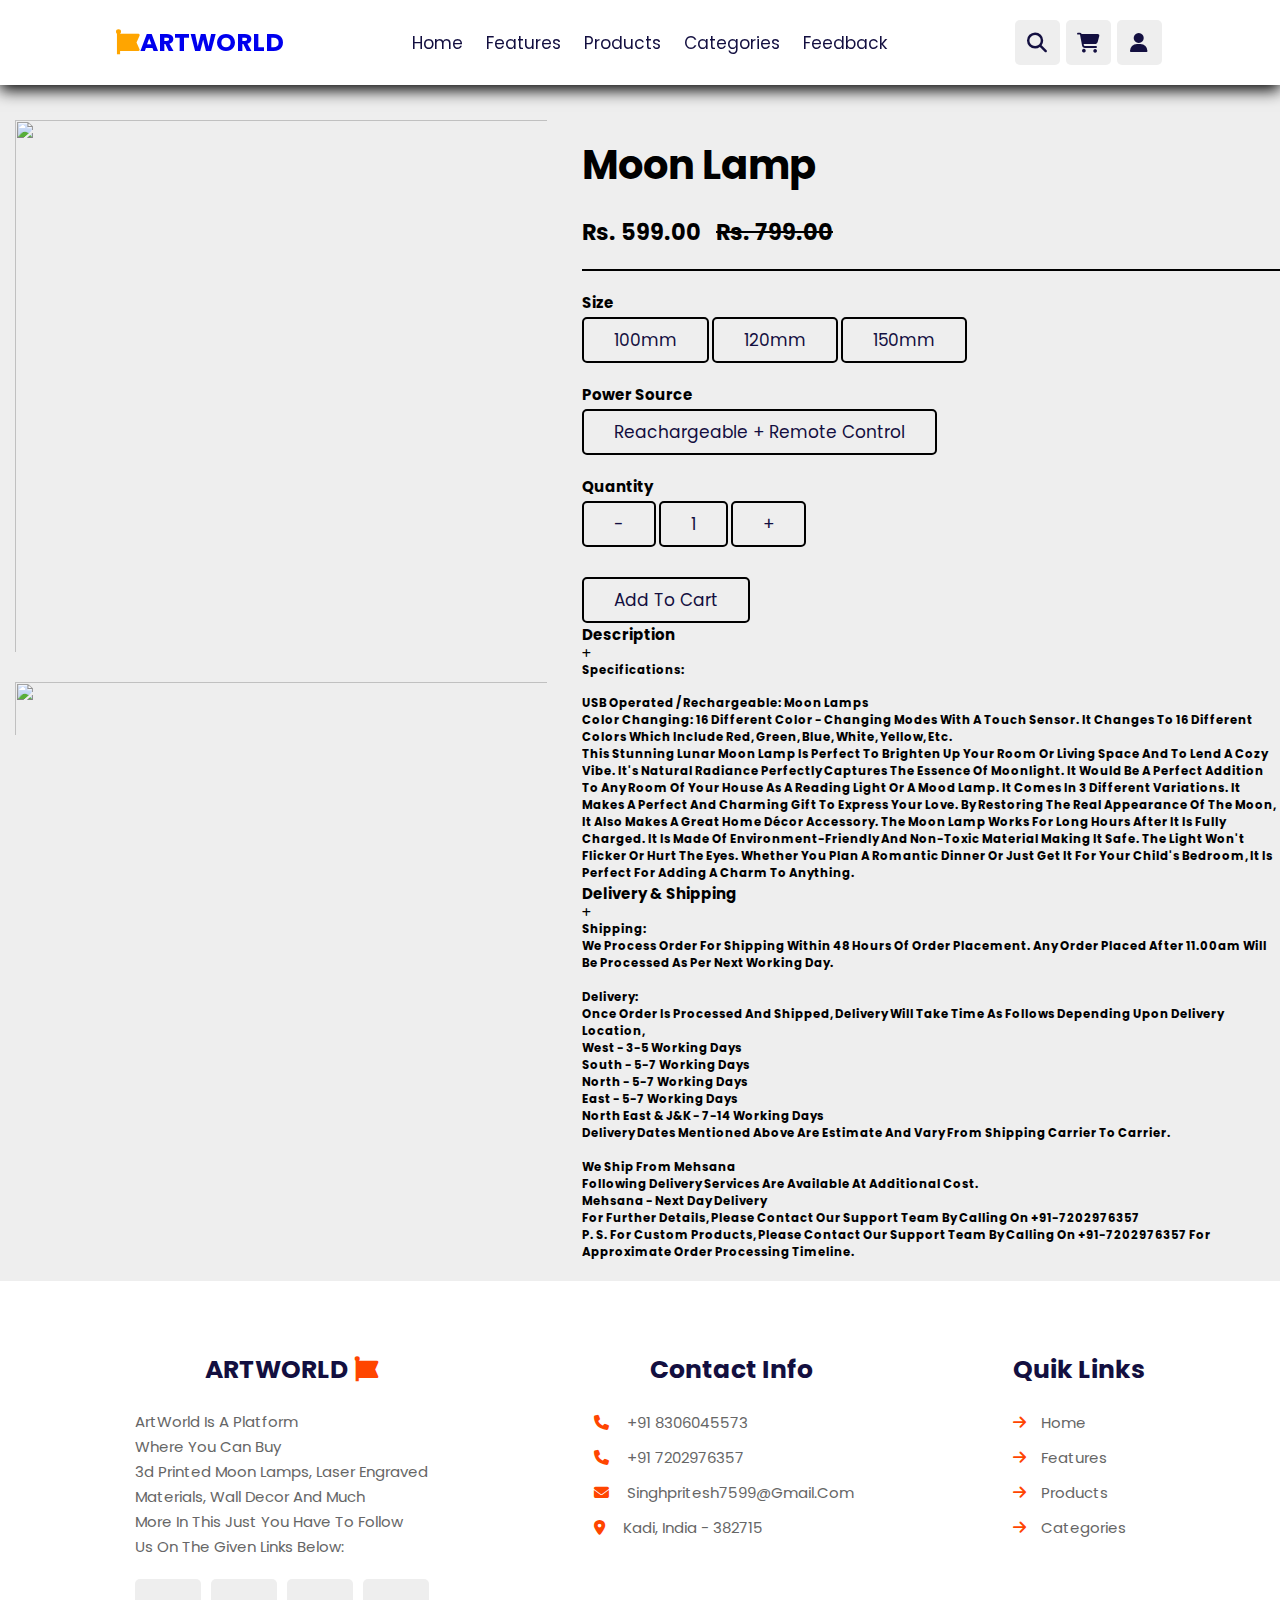
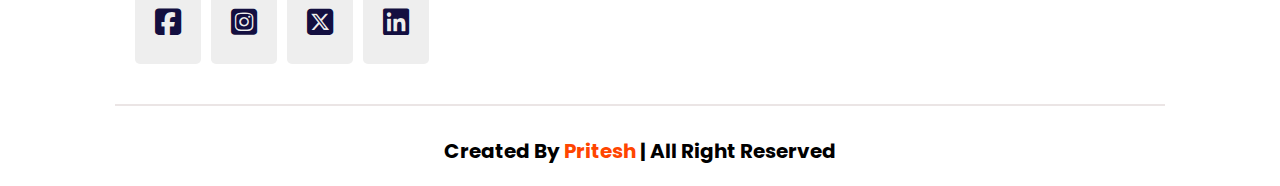
==== commit dbf0cbaa: "update" ====
--- a/readMore.html
+++ b/readMore.html
@@ -129,41 +129,72 @@
 
             <a href="#" class="btn">Add to Cart</a>
 
-            <div class="box">
-                <div class="description" id="description">
-                    <div class="que"> <i class="fa-solid fa-question"></i>
-                        <h2>Description</h2>
-                    </div>
-                    <i class="fa-solid fa-plus" id="icon"></i>
-                    <div class="ans" id="ans">
-                        <p>
-                            Specifications:
-
-                        USB Operated / Rechargeable: Moon Lamps
-                        Color Changing: 5 Different Color - Changing Modes With A Touch Sensor. It Changes To 5
-                        Different Colors Which Include Warm White, Red, Blue, Green And Purple.
-                        This Stunning Lunar Moon Lamp Is Perfect To Brighten Up Your Room Or Living Space And To Lend A
-                        Cozy Vibe. It's Natural Radiance Perfectly Captures The Essence Of Moonlight. It Would Be A
-                        Perfect Addition To Any Room Of Your House As A Reading Light Or A Mood Lamp. It Comes In 3
-                        Different Variations. It Makes A Perfect And Charming Gift To Express Your Love. By Restoring
-                        The Real Appearance Of The Moon, It Also Makes A Great Home Décor Accessory. The Moon Lamp Works
-                        For Long Hours After It Is Fully Charged. It Is Made Of Environment-Friendly And Non-Toxic
-                        Material Making It Safe. The Light Won't Flicker Or Hurt The Eyes. Whether You Plan A Romantic
-                        Dinner Or Just Get It For Your Child's Bedroom, It Is Perfect For Adding A Charm To Anything.
-                        </p>
-                        
-                    </div>
-                </div>
-                <div class="deli">
-                    <div class="que"><i class="fa-solid fa-truck"></i>
-                        <h2>Shipping & Delivery</h2>
-                    </div>
-                    <i class="fa-solid fa-plus"></i>
-                </div>
-            </div>
+            
+            <div class="faq">
+                <div class="question">
+                    <h2>Description</h2>
+                    <span class="toggle"><i class="fa-solid fa-plus"></i></span>
+                </div>
+                <div class="answer">
+                    <p>
+                        <h3>Specifications:</h3> <br>
+
+                        <ul>
+                            <li><h3>USB Operated / Rechargeable: Moon Lamps</h3></li>
+                            <li><h3>Color Changing: 16 Different Color - Changing Modes With A Touch Sensor. It Changes To 16 Different Colors Which Include red, green, blue, white, yellow, etc.</h3></li>
+                        </ul>
+
+                        <h3>This Stunning Lunar Moon Lamp Is Perfect To Brighten Up Your Room Or Living Space And To Lend A Cozy Vibe. It's Natural Radiance Perfectly Captures The Essence Of Moonlight. It Would Be A Perfect Addition To Any Room Of Your House As A Reading Light Or A Mood Lamp. It Comes In  3 Different Variations. It Makes A Perfect And Charming Gift To Express Your Love. By Restoring The Real Appearance Of The Moon, It Also Makes A Great Home Décor Accessory. The Moon Lamp Works For Long Hours After It Is Fully Charged. It Is Made Of Environment-Friendly And Non-Toxic Material Making It Safe. The Light Won't Flicker Or Hurt The Eyes. Whether You Plan A Romantic Dinner Or Just Get It For Your Child's Bedroom, It Is Perfect For Adding A Charm To Anything.</h3>
+                        
+                    </p>
+                        
+                </div>
+
+                <div class="question">
+                    <h2>Delivery & Shipping</h2>
+                    <span class="toggle"><i class="fa-solid fa-plus"></i></span>
+                </div>
+                <div class="answer">
+                    <p> 
+                        <h3>Shipping: <br>
+                            We process order for shipping within 48 hours of order placement. Any order placed after 11.00am will be processed as per next working day. <br> <br>
+                            
+                            Delivery: <br>
+                            Once order is processed and shipped, delivery will take time as follows depending upon delivery location,<br>
+                            West - 3-5 Working days <br>
+                            South - 5-7 Working days <br>
+                            North - 5-7 Working days<br>
+                            East - 5-7 Working days<br>
+                            North East & J&K - 7-14 Working days<br>
+                            Delivery dates mentioned above are estimate and vary from shipping carrier to carrier. <br><br>
+                            
+                            We ship from Mehsana <br>
+                            Following delivery services are available at additional cost. <br>
+                            Mehsana - next Day Delivery <br>
+                            For further details, please contact our support team by calling on +91-7202976357 <br>
+                            
+                            P. S. For Custom products, please contact our support team by calling on +91-7202976357 for approximate order processing timeline.</h3>
+                        
+                    </p>
+                        
+                </div>
+            </div>
+
 
         </div>
     </div>
+
+
+
+    <!-- clone  -->
+
+
+   
+
+    <!-- More FAQ items can be added similarly -->
+
+
+    <!-- clone -->
 
 
     <!-- Footer -->
--- a/style.css
+++ b/style.css
@@ -1,15 +1,15 @@
 @import url("https://fonts.googleapis.com/css2?family=Poppins:wght@300;400;500;600&display=swap");
 
-:root{
+:root {
     --green: orangered;
     --black: #130f40;
     --light-color: #666;
 
-    --box-shadow: 0 .5rem 1.5rem rgba(0,0,0.1);
-    --outline: .1rem solid rgba(0,0,0.1);
-}
-
-*{
+    --box-shadow: 0 .5rem 1.5rem rgb(118, 117, 117);
+    --outline: .1rem solid rgba(0, 0, 0.1);
+}
+
+* {
     font-family: "Poppins", sans-serif;
     margin: 0;
     padding: 0;
@@ -19,9 +19,10 @@
     text-decoration: none;
     text-transform: capitalize;
     transition: all .2s linear;
-}
-
-html{
+    
+}
+
+html {
     font-size: 62.5%;
     overflow: auto;
     overflow-x: hidden;
@@ -30,11 +31,11 @@
 
 }
 
-body{
+body {
     background: #eee;
 }
 
-.btn{
+.btn {
     border: 2px solid black;
     margin-top: 1rem;
     display: inline-block;
@@ -46,12 +47,12 @@
     background: none;
 }
 
-.btn:hover{
+.btn:hover {
     background: var(--green);
     color: white;
 }
 
-.header{
+.header {
     position: sticky;
     top: 0;
     left: 0;
@@ -65,27 +66,27 @@
     box-shadow: var(--box-shadow);
 }
 
-.header .logo{
+.header .logo {
     font-size: 2.5rem;
     font-weight: bolder;
 }
 
-.header .logo i{
+.header .logo i {
     color: orange;
 }
 
 
-.header .navbar a{
+.header .navbar a {
     font-size: 1.7rem;
     margin: 0 1rem;
     color: var(--black);
 }
 
-.header .navbar a:hover{
+.header .navbar a:hover {
     color: var(--green);
 }
 
-.header .icons div{
+.header .icons div {
     background: #eee;
     color: var(--black);
     height: 4.5rem;
@@ -98,24 +99,28 @@
     transition: .3s;
 }
 
-.header .icons div:hover{
+.header .icons div:hover {
     background: var(--green);
     color: white;
     cursor: pointer;
 }
 
-#menu-btn{
+#menu-btn {
+
     display: none;
 }
 
-.header .navbar:active{
+.header .navbar:active {
     right: 2rem;
     transition: .4s linear;
 }
-.header .search-form{
+
+.header .search-form {
+    display: none;
     position: absolute;
-    top: 110%;
-    right: -110%;
+    /* left: 66%; */
+    top: -110%;
+    right: 110%;
     width: 50rem;
     height: 5rem;
     background: white;
@@ -126,12 +131,14 @@
     box-shadow: var(--box-shadow);
 }
 
-.header .search-form.active{
+.header .search-form.active {
+    display: block;
     right: 2rem;
+    top: 110%;
     transition: .4s linear;
 }
 
-.header .search-form input{
+.header .search-form input {
     height: 100%;
     width: 100%;
     background: none;
@@ -141,22 +148,23 @@
     padding: 0 1.5rem;
 }
 
-.header .search-form label{
+.header .search-form label {
     font-size: 2.2rem;
     padding-right: 1.5rem;
     color: var(--black);
     cursor: pointer;
 }
 
-.header .search-form label:hover{
+.header .search-form label:hover {
     color: var(--green);
 }
 
-.header .cart{
+.header .cart {
     border: 2px solid black;
     height: 20rem;
     width: 15rem;
     position: absolute;
+    /* left: 66%; */
     top: -120%;
     right: 2rem;
     background: white;
@@ -164,30 +172,32 @@
     box-shadow: var(--box-shadow);
 }
 
-.header .cart.active{
+.header .cart.active {
     top: 12%;
     transition: .4s linear;
 }
 
-.header .shopping-cart{
+.header .shopping-cart {
     /* height: 32rem; */
     width: 30rem;
     position: absolute;
+    /* left: 77%; */
+    top: -550%;
+    right: 110%;
+    padding: 1rem;
+    border-radius: .5rem;
+    box-shadow: var(--box-shadow);
+    background: white;
+}
+
+.header .shopping-cart.active {
+    right: 2rem;
     top: 110%;
-    right: -110%;
-    padding: 1rem;
-    border-radius: .5rem;
-    box-shadow: var(--box-shadow);
-    background: white;
-}
-
-.header .shopping-cart.active{
-    right: 2rem;
     transition: .4s linear;
 }
 
 
-.header .shopping-cart .box{
+.header .shopping-cart .box {
     display: flex;
     align-items: center;
     gap: 1rem;
@@ -196,11 +206,11 @@
     padding: 1rem 0;
 }
 
-.header .shopping-cart .box img{
+.header .shopping-cart .box img {
     height: 5rem;
 }
 
-.header .shopping-cart .box .fa-trash{
+.header .shopping-cart .box .fa-trash {
     font-size: 2rem;
     position: absolute;
     top: 45%;
@@ -210,62 +220,64 @@
     transform: translateY(-40%);
 }
 
-.header .shopping-cart .box .fa-trash:hover{
+.header .shopping-cart .box .fa-trash:hover {
     color: var(--green);
 }
 
-.header .shopping-cart .box .content h3{
+.header .shopping-cart .box .content h3 {
     color: var(--black);
     font-size: 1.7rem;
     padding-bottom: 1rem;
 }
 
 
-.header .shopping-cart .box .content span{
+.header .shopping-cart .box .content span {
     color: var(--light-color);
     font-size: 1.6rem;
 }
 
-.header .shopping-cart .box .content .quantity{
+.header .shopping-cart .box .content .quantity {
     padding-left: 1rem;
 }
 
-.header .shopping-cart .total{
+.header .shopping-cart .total {
     font-size: 2.5rem;
     padding: 1rem 0;
     color: var(--black);
 }
 
-.header .shopping-cart .btn{
+.header .shopping-cart .btn {
     display: block;
     text-align: center;
     margin: 1rem 0;
 }
 
-.login-form{
+.login-form {
     width: 32rem;
     position: absolute;
+    /* left: 77%; */
+    top: -450%;
+    right: 110%;
+    box-shadow: var(--box-shadow);
+    padding: 2rem;
+    border-radius: .5rem;
+    background: #fff;
+    text-align: center;
+}
+
+.login-form.active {
+    right: 2rem;
     top: 110%;
-    right: -110%;
-    box-shadow: var(--box-shadow);
-    padding: 2rem;
-    border-radius: .5rem;
-    background: #fff;
-    text-align: center;
-}
-
-.login-form.active{
-    right: 2rem;
     transition: .4s linear;
 }
 
-.login-form h3{
+.login-form h3 {
     font-size: 2.5rem;
     text-transform: uppercase;
     color: var(--black);
 }
 
-.login-form .box{
+.login-form .box {
     width: 100%;
     margin: .7rem 0;
     background: #eee;
@@ -276,13 +288,13 @@
     text-transform: none;
 }
 
-.login-form p{
+.login-form p {
     font-size: 1.5rem;
     padding: .5rem 0;
     color: var(--light-color);
 }
 
-.login-form p a{
+.login-form p a {
     color: var(--green);
     text-decoration: underline;
 }
@@ -290,11 +302,11 @@
 
 /* home section */
 
-section{
+section {
     padding: 2rem 9%;
 }
 
-.home{
+.home {
     /* margin-top: 15px; */
     display: flex;
     justify-content: center;
@@ -305,25 +317,25 @@
     padding-bottom: 10rem;
 }
 
-.home .content{
+.home .content {
     text-align: center;
     width: 80rem;
 }
 
-.home .content h3{
-    color: var(--black);
-    font-size: 2.5rem;
-}
-
-.home .content p{
+.home .content h3 {
+    color: var(--black);
+    font-size: 2.5rem;
+}
+
+.home .content p {
     font-size: 1.7rem;
-    padding:  1rem 0;
+    padding: 1rem 0;
     line-height: 1.8;
 }
 
 /* features section */
 
-.heading{
+.heading {
     font-size: 3.5rem;
     text-align: center;
     padding-top: 2rem 0;
@@ -332,7 +344,7 @@
 
 }
 
-.heading span{
+.heading span {
     background: var(--green);
     color: #fff;
     display: inline-block;
@@ -340,39 +352,40 @@
     clip-path: polygon(100%0%, 93%50%, 100%99%, 0%100%, 7%50%, 0%0%);
 }
 
-.features .box-container{
-     display: grid;
-     grid-template-columns: repeat(auto-fit, minmax(30rem, 1fr));
-     gap: 1.5rem;
-
-}
-
-.features .box-container .box{
+.features .box-container {
+    display: grid;
+    grid-template-columns: repeat(auto-fit, minmax(30rem, 1fr));
+    gap: 1.5rem;
+
+}
+
+.features .box-container .box {
     padding: 3rem 2rem;
     background: #fff;
     outline: var(--outline);
     outline-offset: -1rem;
     text-align: center;
     box-shadow: var(--box-shadow);
-}
-
-.features .box-container .box img{
+    border-radius: .5rem;
+}
+
+.features .box-container .box img {
     height: 200px;
     width: 200px;
 }
 
-.features .box-container .box:hover{
+.features .box-container .box:hover {
     box-shadow: 2px 2px 10px 4px var(--green);
     transform: scale(1.02);
 }
 
-.features .box-container .box h3{
+.features .box-container .box h3 {
     font-size: 2.5rem;
     line-height: 1.8rem;
     color: var(--black);
 }
 
-.features .box-container .box p{
+.features .box-container .box p {
     font-size: 1.5rem;
     line-height: 1.8rem;
     color: var(--light-color);
@@ -382,17 +395,17 @@
 
 /* Product Section */
 
-.products .product-slider{
-    
+.products .product-slider {
+
     padding: 1rem;
 }
 
-.products .products-slider:first-child{
+.products .products-slider:first-child {
     margin-bottom: 2rem;
 }
 
-.products .product-slider .box{
-    
+.products .product-slider .box {
+
     background: white;
     border-radius: .5rem;
     text-align: center;
@@ -403,20 +416,20 @@
     transition: .2s linear;
 }
 
-.products .product-slider .box:hover{
+.products .product-slider .box:hover {
     box-shadow: 2px 2px 10px 4px var(--green);
 }
 
-.products .product-slider .box img{
+.products .product-slider .box img {
     height: 20rem;
 }
 
-.products .product-slider .box h1{
-    font-size: 2.5rem;
-    color: var(--black);
-}
-
-.products .product-slider .box .price{
+.products .product-slider .box h1 {
+    font-size: 2.5rem;
+    color: var(--black);
+}
+
+.products .product-slider .box .price {
     font-size: 2rem;
     color: var(--light-color);
     padding: .5rem 0;
@@ -425,7 +438,7 @@
 
 /* Product Categories Section */
 
-.heading{
+.heading {
     font-size: 3.5rem;
     text-align: center;
     padding-top: 2rem 0;
@@ -434,7 +447,7 @@
 
 }
 
-.heading span{
+.heading span {
     background: var(--green);
     color: #fff;
     display: inline-block;
@@ -442,40 +455,41 @@
     clip-path: polygon(100%0%, 93%50%, 100%99%, 0%100%, 7%50%, 0%0%);
 }
 
-.categories .box-container{
-     display: grid;
-     grid-template-columns: repeat(auto-fit, minmax(30rem, 1fr));
-     gap: 1.5rem;
-
-}
-
-.categories .box-container .box{
+.categories .box-container {
+    display: grid;
+    grid-template-columns: repeat(auto-fit, minmax(30rem, 1fr));
+    gap: 1.5rem;
+
+}
+
+.categories .box-container .box {
     padding: 3rem 2rem;
     background: #fff;
     outline: var(--outline);
     outline-offset: -1rem;
     text-align: center;
     box-shadow: var(--box-shadow);
-}
-
-.categories .box-container .box img{
+    border-radius: .5rem;
+}
+
+.categories .box-container .box img {
     height: 200px;
     width: 200px;
     padding: 2rem;
 }
 
-.categories .box-container .box:hover{
+.categories .box-container .box:hover {
     box-shadow: 2px 2px 10px 4px var(--green);
     transform: scale(1.02);
 }
 
-.categories .box-container .box h3{
+.categories .box-container .box h3 {
     font-size: 2.5rem;
     line-height: 1.8rem;
     color: var(--black);
 }
 
-.categories .box-container .box p{
+.categories .box-container .box p {
     font-size: 1.5rem;
     line-height: 1.8rem;
     color: var(--light-color);
@@ -484,41 +498,31 @@
 
 /* feedback section */
 
-.feedback-section{
-    /* border: 2px solid black; */
-   padding: 3rem;
-    
-}
-
-
-
-.feedback-section .feedback{
-    position: relative;
-    left: 33%;
+.feedback-section {
+    margin: auto;
+}
+
+
+
+.feedback-section .feedback {
+    margin: auto;
     font-size: 2rem;
     display: flex;
-    flex-direction: column;
-    width: 50rem;
+    gap: 1.5rem;
+    justify-content: space-evenly;
+    /* flex-direction: column; */
+    /* width: 50rem; */
     align-items: center;
     box-shadow: var(--box-shadow);
     padding: 2rem;
     border-radius: .5rem;
     background: #fff;
-    /* text-align: center; */
-}
-
-.feedback input{
-    width: 30rem;
-    border: 2px solid gainsboro;
+}
+
+.feedback input {
+    border: 1px solid gainsboro;
     padding: 2rem;
 }
-
-.feedback .btn{
-    width: 20rem;
-}
-
-
-
 
 /* footer section */
 
@@ -526,12 +530,12 @@
     background: white;
 }
 
-.footer{
+.footer {
     display: flex;
     justify-content: space-between;
 }
 
-.footer div{
+.footer div {
     padding: 2rem;
 }
 
@@ -541,27 +545,27 @@
     color: var(--black);
 }
 
-.footer .social i{
+.footer .social i {
     display: inline-block;
     font-size: 2.5rem;
     color: var(--green);
 }
 
-.footer .social p{
+.footer .social p {
     font-size: 1.5rem;
     color: var(--light-color);
     line-height: 2.5rem;
     padding-top: 2rem;
 }
 
-.footer .social .icon{
+.footer .social .icon {
     display: flex;
     gap: 1rem;
     justify-content: space-evenly;
     padding-left: 0;
 }
 
-.footer .social .icon div{
+.footer .social .icon div {
     background: #eee;
     color: var(--black);
     /* height: 5rem;
@@ -574,32 +578,32 @@
     transition: .3s;
 }
 
-.footer .social .icon div:hover{
+.footer .social .icon div:hover {
     background: var(--green);
     color: white;
     cursor: pointer;
     transform: translateX(3px);
 }
 
-.footer .contact h1{
-    font-size: 2.5rem;
-    color: var(--black);
-}
-
-.footer .contact i{
+.footer .contact h1 {
+    font-size: 2.5rem;
+    color: var(--black);
+}
+
+.footer .contact i {
     font-size: 1.5rem;
     color: var(--green);
     line-height: 3.5rem;
 }
 
-.footer .contact p{
+.footer .contact p {
     display: inline;
     font-size: 1.5rem;
     color: var(--light-color);
     padding: 1.5rem;
 }
 
-.footer .contact p:hover{
+.footer .contact p:hover {
     text-decoration: underline;
     cursor: pointer;
     transform: translateX(3px);
@@ -607,41 +611,41 @@
 
 
 
-.footer .quik-link h1{
-    font-size: 2.5rem;
-    color: var(--black);
-}
-
-.footer .quik-link i{
+.footer .quik-link h1 {
+    font-size: 2.5rem;
+    color: var(--black);
+}
+
+.footer .quik-link i {
     font-size: 1.5rem;
     color: var(--green);
     line-height: 3.5rem;
 }
 
-.footer .quik-link a{
+.footer .quik-link a {
     font-size: 1.5rem;
     color: var(--light-color);
     padding: 1.5rem;
 }
 
-.footer .quik-link a:hover{
+.footer .quik-link a:hover {
     text-decoration: underline;
     transform: translateX(3px);
 }
 
 
-hr{
+hr {
     border: 1.5px solid rgb(235, 229, 229);
     /* font-size: 2rem;  */
 }
 
-h1{
+h1 {
     padding-top: 3rem;
     text-align: center;
     font-size: 2rem;
 }
 
-h1 span{
+h1 span {
     color: var(--green);
 }
 
@@ -656,61 +660,80 @@
 
 /* media quaries  */
 @media screen and (max-width: 991px) {
-    html{
-        font-size: 55%; 
-    }
-
-    .header{
+    html {
+        font-size: 55%;
+        overflow: scroll;
+        /* overflow-x: hidden; */
+    }
+
+    .header {
         padding: 2rem;
         z-index: 100;
     }
 
-    section{
+    section {
         padding: 2rem;
     }
-    .footer{
+
+    .footer {
         display: flex;
         flex-wrap: wrap;
         justify-content: space-between;
     }
+
+    .feedback-section .feedback{
+        flex-direction: column;
+        /* left: 25%;
+        width: 40rem; */
+    }
 }
 
 @media screen and (max-width: 768px) {
-    html{
+    html {
         font-size: 55%;
-    }
-
-    .header .search-form{
+        overflow: scroll;
+        overflow-x: hidden;
+    }
+
+    .header .search-form {
         width: 90%;
     }
 
-    .header .navbar{
+    .header .navbar {
         position: absolute;
-        top: 12.5%;
-        right: -110%;
+        top: -450%;
+        right: 110%;
         width: 30rem;
         box-shadow: var(--box-shadow);
         border-radius: .5rem;
         background: #fff;
     }
 
-    .header .navbar.active{
+    .header .navbar.active {
         right: 2rem;
+        top: 110%;
         transition: .4s linear;
     }
 
-    #menu-btn{
+    #menu-btn {
         display: inline-block;
-    }
-
-    .header .navbar a{
+
+    }
+
+    .header .navbar a {
         font-size: 2rem;
         margin: 2rem 2.5rem;
         top: 110%;
         display: block;
     }
 
-    .footer{
+    .feedback-section .feedback{
+        flex-direction: column;
+        /* left: 12%;
+        width: 30rem; */
+    }
+
+    .footer {
         display: flex;
         flex-wrap: wrap;
         justify-content: space-between;
@@ -718,23 +741,28 @@
 }
 
 @media screen and (max-width: 450px) {
-    html{
+    html {
         font-size: 50%;
-        
-    }
-
-    .heading{
+        overflow: scroll;
+        overflow-x: hidden;
+
+    }
+
+    .heading {
         font-size: 2.5rem;
     }
 
-    .footer{
+    .feedback-section .feedback{
+        flex-direction: column;
+        /* flex-wrap: wrap; */
+        /* left: 0; */
+        /* width: 20rem; */
+
+    }
+
+    .footer {
         display: flex;
         flex-wrap: wrap;
         justify-content: space-between;
     }
-}
-
-
-
-
-
+}--- a/readMore.css
+++ b/readMore.css
@@ -411,7 +411,7 @@
 }
 
 .detail .box .description .ans {
-    width: 350px;
+    width: 450px;
     padding: 30px;
     font-size: 15px;
     /* height: 0;
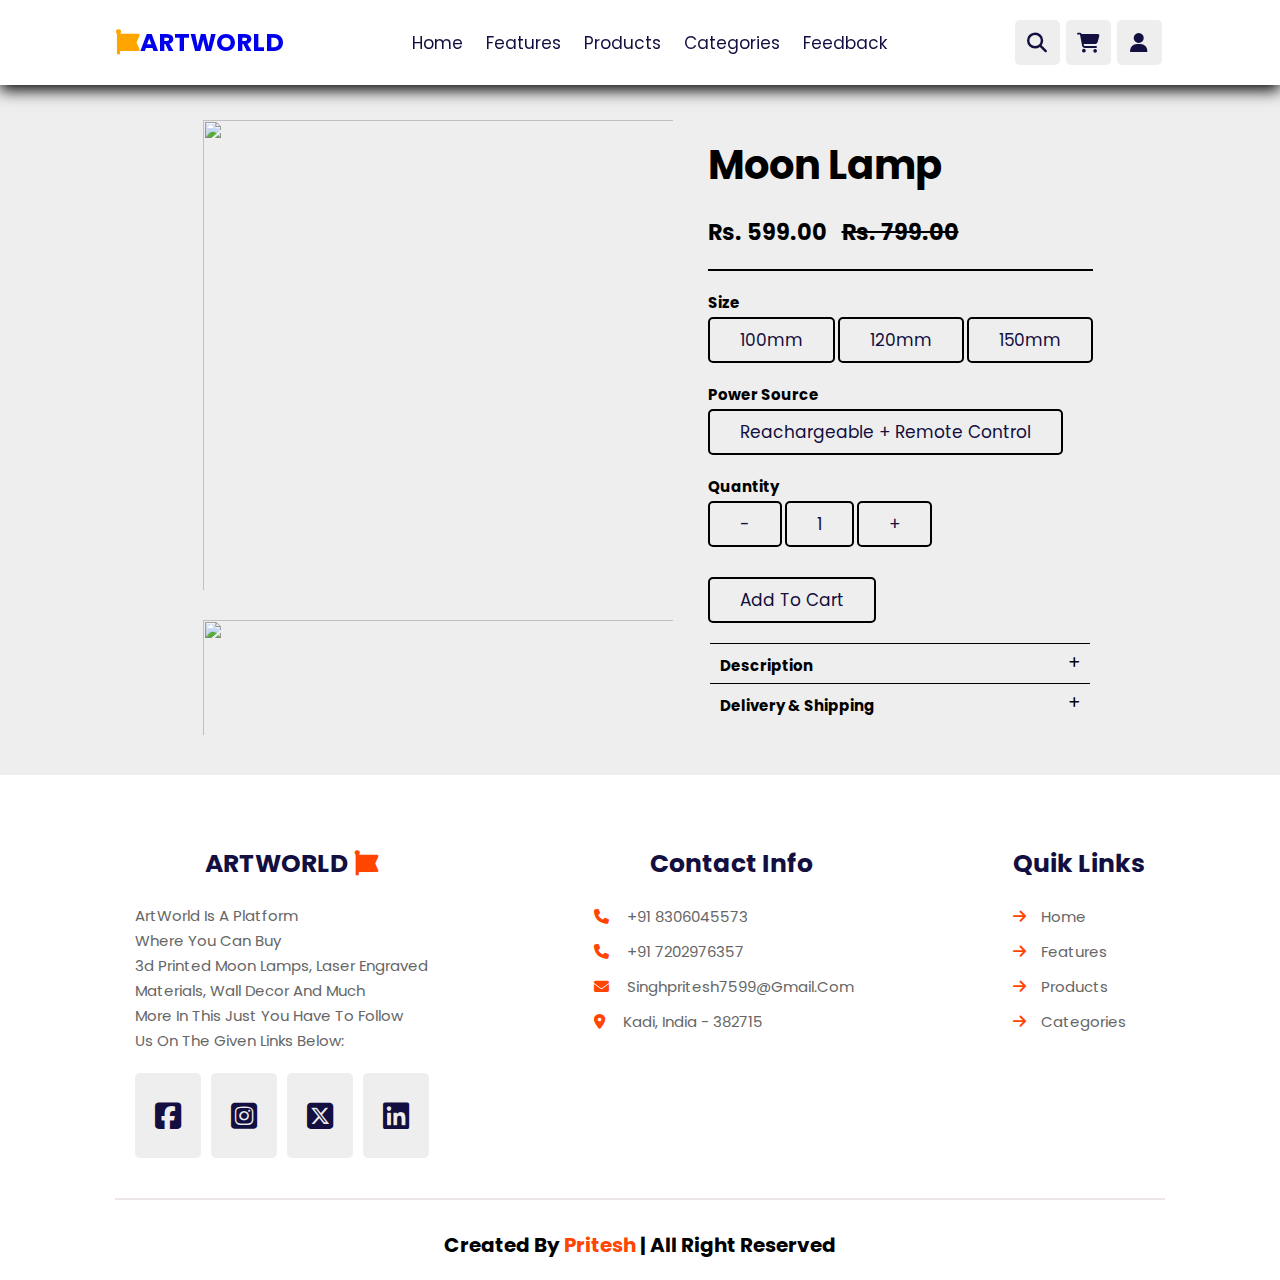
==== commit 88f2abec: "update" ====
--- a/readMore.html
+++ b/readMore.html
@@ -19,10 +19,10 @@
 
         <nav class="navbar">
             <a href="./index.html">Home</a>
-            <a href="#features">Features</a>
-            <a href="#products">Products</a>
-            <a href="#categories">Categories</a>
-            <a href="#feedback">Feedback</a>
+            <a href="./index.html">Features</a>
+            <a href="./index.html">Products</a>
+            <a href="./index.html">Categories</a>
+            <a href="./index.html">Feedback</a>
         </nav>
 
         <div class="icons">
@@ -227,10 +227,10 @@
 
             <div class="quik-link">
                 <h1>Quik Links</h1> <br>
-                <i class="fa-solid fa-arrow-right"></i><a href="#home">Home</a> <br>
-                <i class="fa-solid fa-arrow-right"></i><a href="#features">Features</a> <br>
-                <i class="fa-solid fa-arrow-right"></i><a href="#products">Products</a> <br>
-                <i class="fa-solid fa-arrow-right"></i><a href="#categories">Categories</a> <br>
+                <i class="fa-solid fa-arrow-right"></i><a href="/index.html">Home</a> <br>
+                <i class="fa-solid fa-arrow-right"></i><a href="/index.html">Features</a> <br>
+                <i class="fa-solid fa-arrow-right"></i><a href="/index.html">Products</a> <br>
+                <i class="fa-solid fa-arrow-right"></i><a href="/index.html">Categories</a> <br>
             </div>
 
 
--- a/readMore.css
+++ b/readMore.css
@@ -313,15 +313,16 @@
     scroll-behavior: smooth;
     scrollbar-width: none;
     height: 630px;
-    width: 562px;
     margin-bottom: 2rem;
 
 }
 
 
 .container .images img {
-    height: 562px;
-    width: 562px;
+    height: 500px;
+    width: 500px;
+    /* height: 562px;
+    width: 562px; */
     padding: 1.5rem;
 }
 
@@ -371,103 +372,46 @@
     margin-top: 3px;
 }
 
-.detail .box {
-    display: flex;
-    flex-direction: column;
-}
-
-
-
-.detail .box .description {
+
+.faq {
+    padding-top: 2rem;
+    max-width: 379.49px;
+    margin: 0 auto;
+  }
+  
+  .question {
+    height: 40px;
+    border-top: 1px solid black;
+    /* border-bottom: 1px solid black; */
+    padding: 10px;
     display: flex;
     justify-content: space-between;
-    border-top: 1px solid gray;
-    border-bottom: 1px solid gray;
-    align-items: center;
-    padding: 1rem;
-    margin-top: 30px;
-}
-
-.detail .box .description:hover {
+    align-self: center;
     cursor: pointer;
-}
-
-
-.detail .box .description div {
-    position: relative;
-    display: flex;
-    align-items: center;
-    overflow: hidden;
-
-}
-
-.detail .box .description div h2 {
-    padding-left: 1.5rem;
-}
-
-
-.detail .box .description:hover .ans{
-    bottom: 0;
-}
-
-.detail .box .description .ans {
-    width: 450px;
-    padding: 30px;
-    font-size: 15px;
-    /* height: 0;
-    display: none; */
-    position: absolute;
-    bottom: -100%;
-    /* width: 100%;
-    height: 100%; */
-    display: flex;
-    justify-content: center;
-    align-items: center;
-    background: white;
-    transition: .3s;
-}
-
-/* .detail .box .description .ans:active {
-    display: block;
-} */
-
-.detail .box .deli {
-    display: flex;
-    justify-content: space-between;
-    border-bottom: 1px solid gray;
-    align-items: center;
-    padding: 1rem;
-}
-
-.detail .box .deli:hover {
-    cursor: pointer;
-}
-
-.detail .box .deli div {
-    display: flex;
-    align-items: center;
-}
-
-.detail .box .deli div h2 {
-    padding-left: 1rem;
-}
-
-
-
+  }
+  
+  .answer {
+    display: none;
+    padding: 10px;
+  }
+  
+ .toggle {
+    font-size: larger;
+    padding-bottom: 3rem;
+    float: right;
+    font-weight: bold;
+  }
+  
+  
 @media screen and (max-width: 991px) {
     .container {
         flex-wrap: wrap;
     }
 
     .container .images {
-        display: flex;
         flex-direction: row;
+        max-width: 450px;
         overflow: scroll;
-        scroll-behavior: smooth;
-        scrollbar-width: none;
-        height: 515px;
-        width: 281;
-        margin-right: 2rem;
 
     }
 }
@@ -475,6 +419,13 @@
 @media screen and (max-width: 768px) {
     .container {
         flex-wrap: wrap;
+    }
+
+    .container .images {
+        flex-direction: row;
+        max-width: 450px;
+        overflow: scroll;
+
     }
 }
 
@@ -581,4 +532,15 @@
         flex-wrap: wrap;
         justify-content: space-between;
     }
-}+
+    .container {
+        flex-wrap: wrap;
+    }
+
+    .container .images {
+        flex-direction: row;
+        max-width: 450px;
+        overflow: scroll;
+
+    }
+}
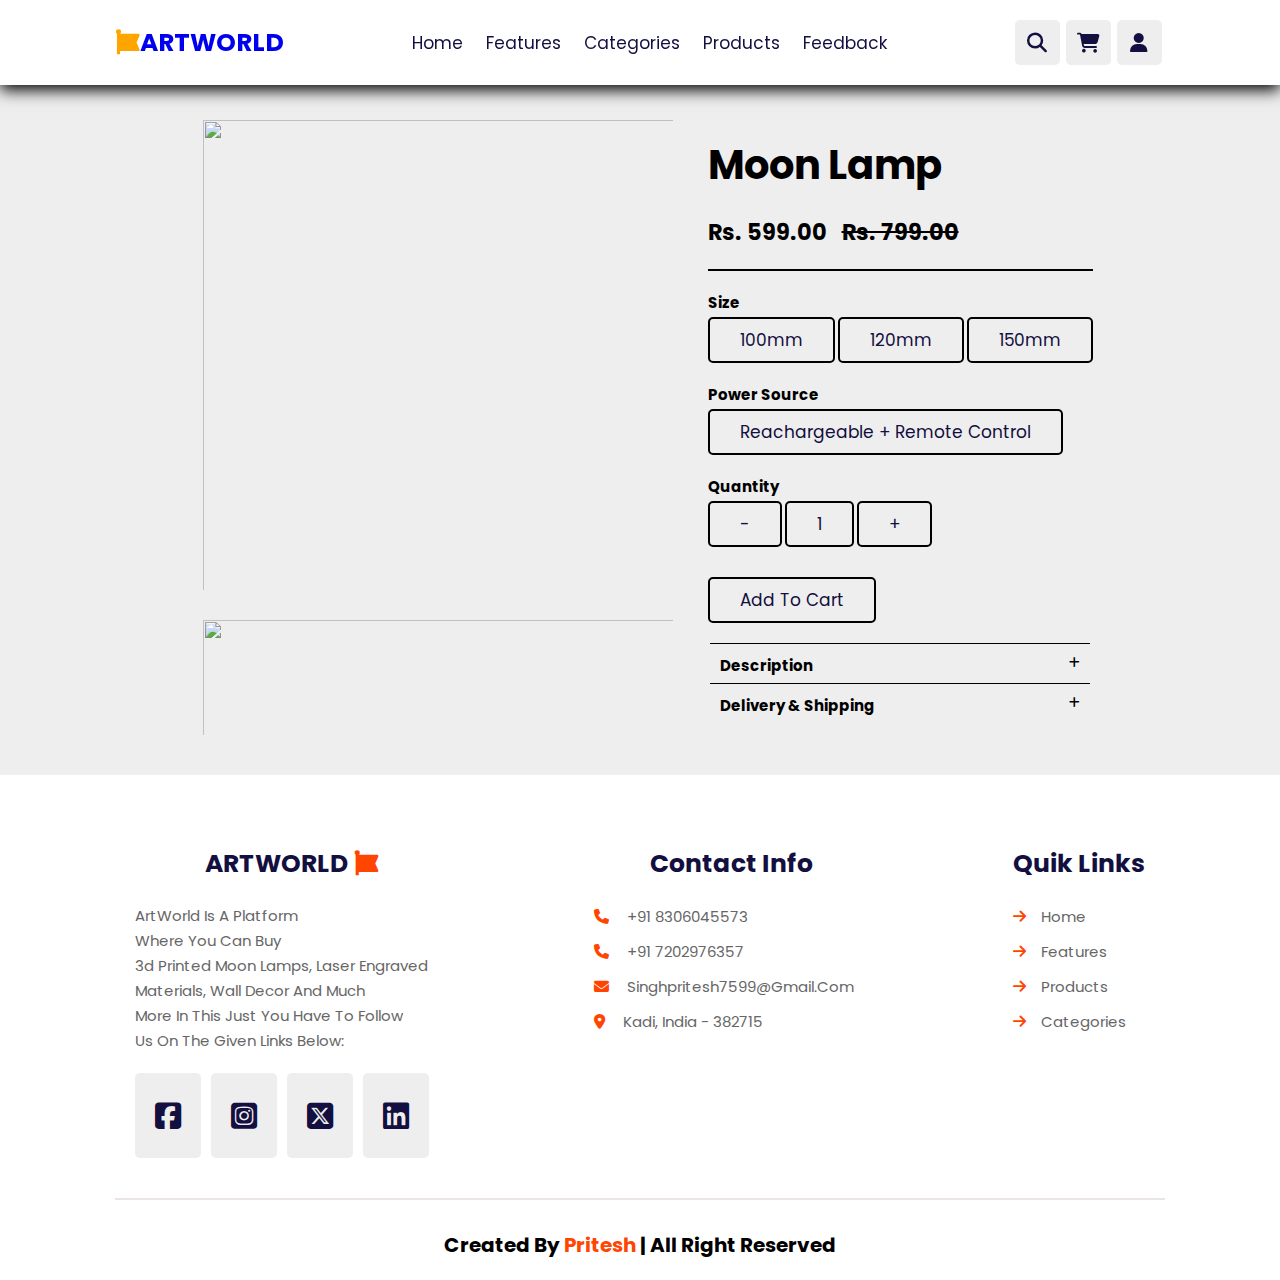
==== commit 45544d81: "update" ====
--- a/readMore.html
+++ b/readMore.html
@@ -20,8 +20,8 @@
         <nav class="navbar">
             <a href="./index.html">Home</a>
             <a href="./index.html">Features</a>
+            <a href="./index.html">Categories</a>
             <a href="./index.html">Products</a>
-            <a href="./index.html">Categories</a>
             <a href="./index.html">Feedback</a>
         </nav>
 
